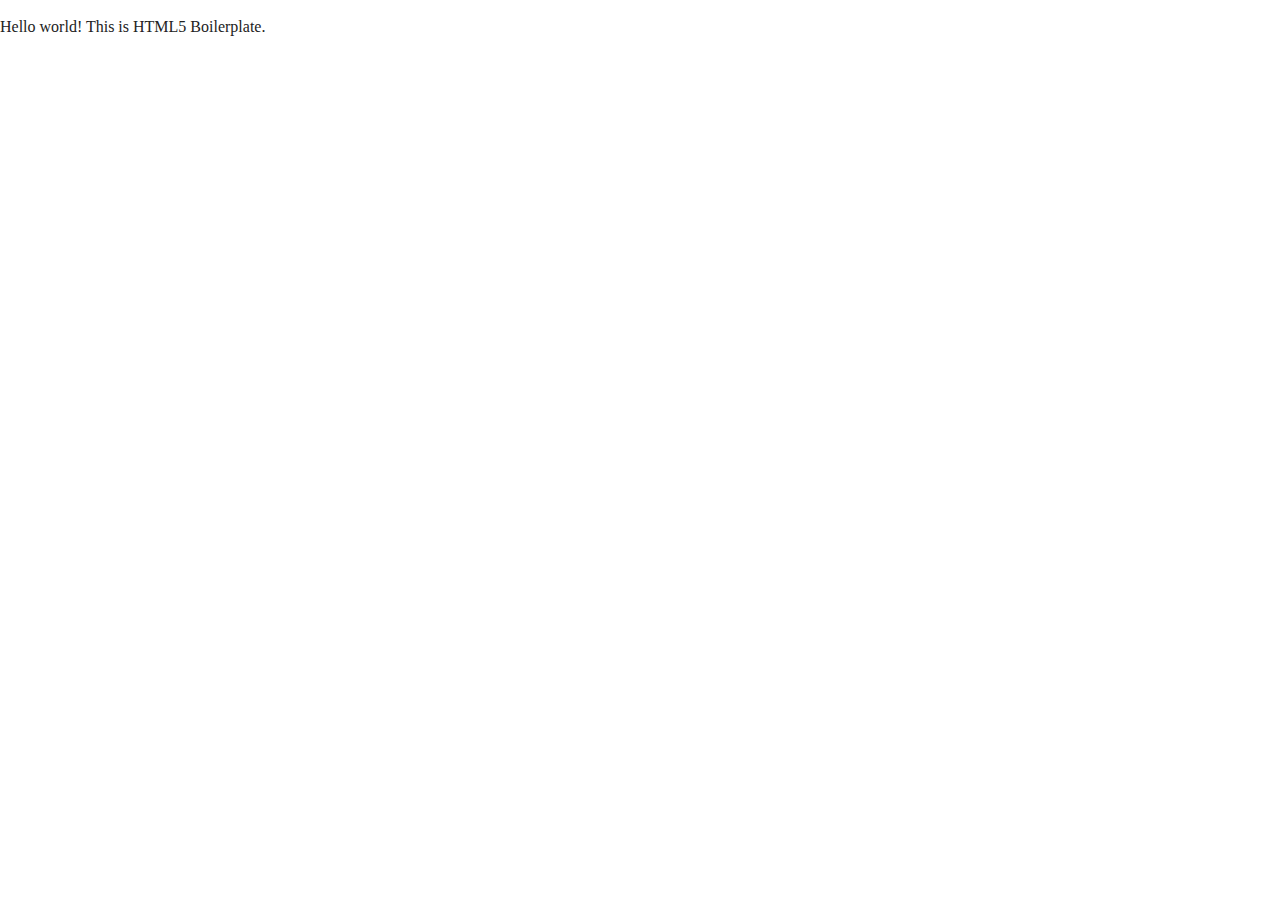
==== index.html @ e4b32110 "- Estructura del proyecto" ====
<!doctype html>
<html class="no-js" lang="">

<head>
  <meta charset="utf-8">
  <title></title>
  <meta name="description" content="">
  <meta name="viewport" content="width=device-width, initial-scale=1">

  <link rel="manifest" href="site.webmanifest">
  <link rel="apple-touch-icon" href="icon.png">
  <!-- Place favicon.ico in the root directory -->

  <link rel="stylesheet" href="css/normalize.css">
  <link rel="stylesheet" href="css/main.css">

  <meta name="theme-color" content="#fafafa">
</head>

<body>
  <!--[if IE]>
    <p class="browserupgrade">You are using an <strong>outdated</strong> browser. Please <a href="https://browsehappy.com/">upgrade your browser</a> to improve your experience and security.</p>
  <![endif]-->

  <!-- Add your site or application content here -->
  <p>Hello world! This is HTML5 Boilerplate.</p>
  <script src="js/vendor/modernizr-3.7.1.min.js"></script>
  <script src="https://code.jquery.com/jquery-3.3.1.min.js" integrity="sha256-FgpCb/KJQlLNfOu91ta32o/NMZxltwRo8QtmkMRdAu8=" crossorigin="anonymous"></script>
  <script>window.jQuery || document.write('<script src="js/vendor/jquery-3.3.1.min.js"><\/script>')</script>
  <script src="js/plugins.js"></script>
  <script src="js/main.js"></script>

  <!-- Google Analytics: change UA-XXXXX-Y to be your site's ID. -->
  <script>
    window.ga = function () { ga.q.push(arguments) }; ga.q = []; ga.l = +new Date;
    ga('create', 'UA-XXXXX-Y', 'auto'); ga('set','transport','beacon'); ga('send', 'pageview')
  </script>
  <script src="https://www.google-analytics.com/analytics.js" async defer></script>
</body>

</html>
---- css/main.css ----
/*! HTML5 Boilerplate v7.1.0 | MIT License | https://html5boilerplate.com/ */

/* main.css 1.0.0 | MIT License | https://github.com/h5bp/main.css#readme */
/*
 * What follows is the result of much research on cross-browser styling.
 * Credit left inline and big thanks to Nicolas Gallagher, Jonathan Neal,
 * Kroc Camen, and the H5BP dev community and team.
 */

 
/* ==========================================================================
   Base styles: opinionated defaults
   ========================================================================== */

   html {
    color: #222;
    font-size: 1em;
    line-height: 1.4;
}

/*
 * Remove text-shadow in selection highlight:
 * https://twitter.com/miketaylr/status/12228805301
 *
 * Vendor-prefixed and regular ::selection selectors cannot be combined:
 * https://stackoverflow.com/a/16982510/7133471
 *
 * Customize the background color to match your design.
 */

::-moz-selection {
    background: #b3d4fc;
    text-shadow: none;
}

::selection {
    background: #b3d4fc;
    text-shadow: none;
}

/*
 * A better looking default horizontal rule
 */

hr {
    display: block;
    height: 1px;
    border: 0;
    border-top: 1px solid #ccc;
    margin: 1em 0;
    padding: 0;
}

/*
 * Remove the gap between audio, canvas, iframes,
 * images, videos and the bottom of their containers:
 * https://github.com/h5bp/html5-boilerplate/issues/440
 */

audio,
canvas,
iframe,
img,
svg,
video {
    vertical-align: middle;
}

/*
 * Remove default fieldset styles.
 */

fieldset {
    border: 0;
    margin: 0;
    padding: 0;
}

/*
 * Allow only vertical resizing of textareas.
 */

textarea {
    resize: vertical;
}

/* ==========================================================================
   Browser Upgrade Prompt
   ========================================================================== */

.browserupgrade {
    margin: 0.2em 0;
    background: #ccc;
    color: #000;
    padding: 0.2em 0;
}




 /* ==========================================================================
   Author's custom styles
   ========================================================================== */
















 /* ==========================================================================
   Helper classes
   ========================================================================== */

/*
 * Hide visually and from screen readers
 */

 .hidden {
  display: none !important;
}

/*
* Hide only visually, but have it available for screen readers:
* https://snook.ca/archives/html_and_css/hiding-content-for-accessibility
*
* 1. For long content, line feeds are not interpreted as spaces and small width
*    causes content to wrap 1 word per line:
*    https://medium.com/@jessebeach/beware-smushed-off-screen-accessible-text-5952a4c2cbfe
*/

.visuallyhidden {
  border: 0;
  clip: rect(0 0 0 0);
  height: 1px;
  margin: -1px;
  overflow: hidden;
  padding: 0;
  position: absolute;
  width: 1px;
  white-space: nowrap; /* 1 */
}

/*
* Extends the .visuallyhidden class to allow the element
* to be focusable when navigated to via the keyboard:
* https://www.drupal.org/node/897638
*/

.visuallyhidden.focusable:active,
.visuallyhidden.focusable:focus {
  clip: auto;
  height: auto;
  margin: 0;
  overflow: visible;
  position: static;
  width: auto;
  white-space: inherit;
}

/*
* Hide visually and from screen readers, but maintain layout
*/

.invisible {
  visibility: hidden;
}

/*
* Clearfix: contain floats
*
* For modern browsers
* 1. The space content is one way to avoid an Opera bug when the
*    `contenteditable` attribute is included anywhere else in the document.
*    Otherwise it causes space to appear at the top and bottom of elements
*    that receive the `clearfix` class.
* 2. The use of `table` rather than `block` is only necessary if using
*    `:before` to contain the top-margins of child elements.
*/

.clearfix:before,
.clearfix:after {
  content: " "; /* 1 */
  display: table; /* 2 */
}

.clearfix:after {
  clear: both;
}

 
/* ==========================================================================
   EXAMPLE Media Queries for Responsive Design.
   These examples override the primary ('mobile first') styles.
   Modify as content requires.
   ========================================================================== */

   @media only screen and (min-width: 35em) {
    /* Style adjustments for viewports that meet the condition */
}

@media print,
       (-webkit-min-device-pixel-ratio: 1.25),
       (min-resolution: 1.25dppx),
       (min-resolution: 120dpi) {
    /* Style adjustments for high resolution devices */
}

 
/* ==========================================================================
   Print styles.
   Inlined to avoid the additional HTTP request:
   https://www.phpied.com/delay-loading-your-print-css/
   ========================================================================== */

   @media print {
    *,
    *:before,
    *:after {
        background: transparent !important;
        color: #000 !important; /* Black prints faster */
        -webkit-box-shadow: none !important;
        box-shadow: none !important;
        text-shadow: none !important;
    }

    a,
    a:visited {
        text-decoration: underline;
    }

    a[href]:after {
        content: " (" attr(href) ")";
    }

    abbr[title]:after {
        content: " (" attr(title) ")";
    }

    /*
     * Don't show links that are fragment identifiers,
     * or use the `javascript:` pseudo protocol
     */

    a[href^="#"]:after,
    a[href^="javascript:"]:after {
        content: "";
    }

    pre {
        white-space: pre-wrap !important;
    }
    pre,
    blockquote {
        border: 1px solid #999;
        page-break-inside: avoid;
    }

    /*
     * Printing Tables:
     * http://css-discuss.incutio.com/wiki/Printing_Tables
     */

    thead {
        display: table-header-group;
    }

    tr,
    img {
        page-break-inside: avoid;
    }

    p,
    h2,
    h3 {
        orphans: 3;
        widows: 3;
    }

    h2,
    h3 {
        page-break-after: avoid;
    }
}
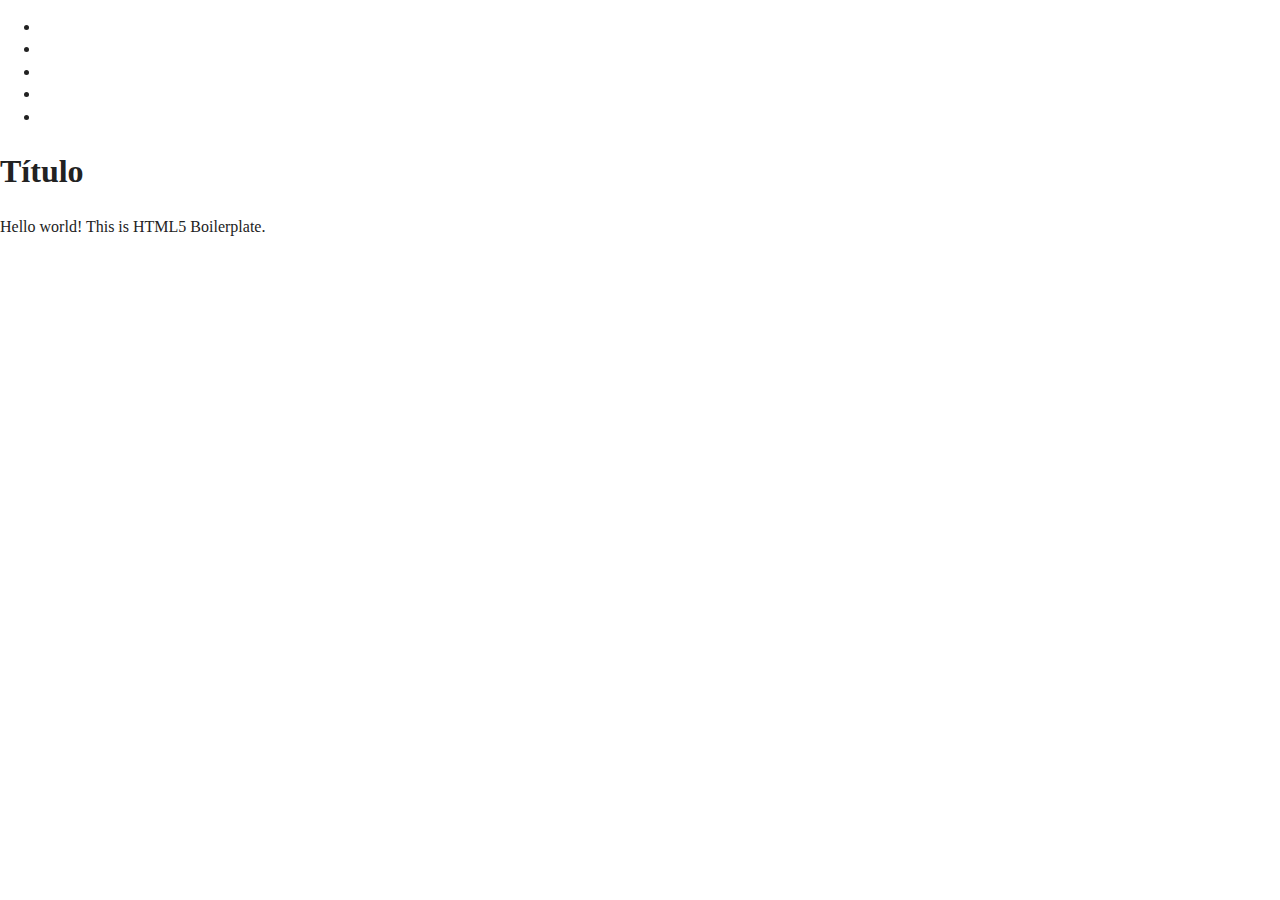
==== commit 2663f2df: "- Modifiación parcial" ====
--- a/index.html
+++ b/index.html
@@ -22,6 +22,44 @@
     <p class="browserupgrade">You are using an <strong>outdated</strong> browser. Please <a href="https://browsehappy.com/">upgrade your browser</a> to improve your experience and security.</p>
   <![endif]-->
 
+<header id="main-header">
+  <div class="logo"></div>
+  <nav>
+    <ul id="top-menu">
+      <li class="menu-item">
+        <a href="#"></a>
+      </li>
+
+      <li class="menu-item">
+        <a href="#"></a>
+      </li>
+
+      <li class="menu-item">
+        <a href="#"></a>
+      </li>
+
+      <li class="menu-item">
+        <a href="#"></a>
+      </li>
+
+      <li class="menu-item">
+        <a href="#"></a>
+      </li>
+    </ul>
+  </nav>
+
+  <div class="redes-sociales"></div>
+</header>
+
+<section class="portada">
+  <div class="row">
+    <div class="column">
+      <div class="img-contenedor"></div>
+      <h1>Título</h1>
+    </div>
+  </div>
+</section>
+
   <!-- Add your site or application content here -->
   <p>Hello world! This is HTML5 Boilerplate.</p>
   <script src="js/vendor/modernizr-3.7.1.min.js"></script>
@@ -30,12 +68,6 @@
   <script src="js/plugins.js"></script>
   <script src="js/main.js"></script>
 
-  <!-- Google Analytics: change UA-XXXXX-Y to be your site's ID. -->
-  <script>
-    window.ga = function () { ga.q.push(arguments) }; ga.q = []; ga.l = +new Date;
-    ga('create', 'UA-XXXXX-Y', 'auto'); ga('set','transport','beacon'); ga('send', 'pageview')
-  </script>
-  <script src="https://www.google-analytics.com/analytics.js" async defer></script>
 </body>
 
 </html>
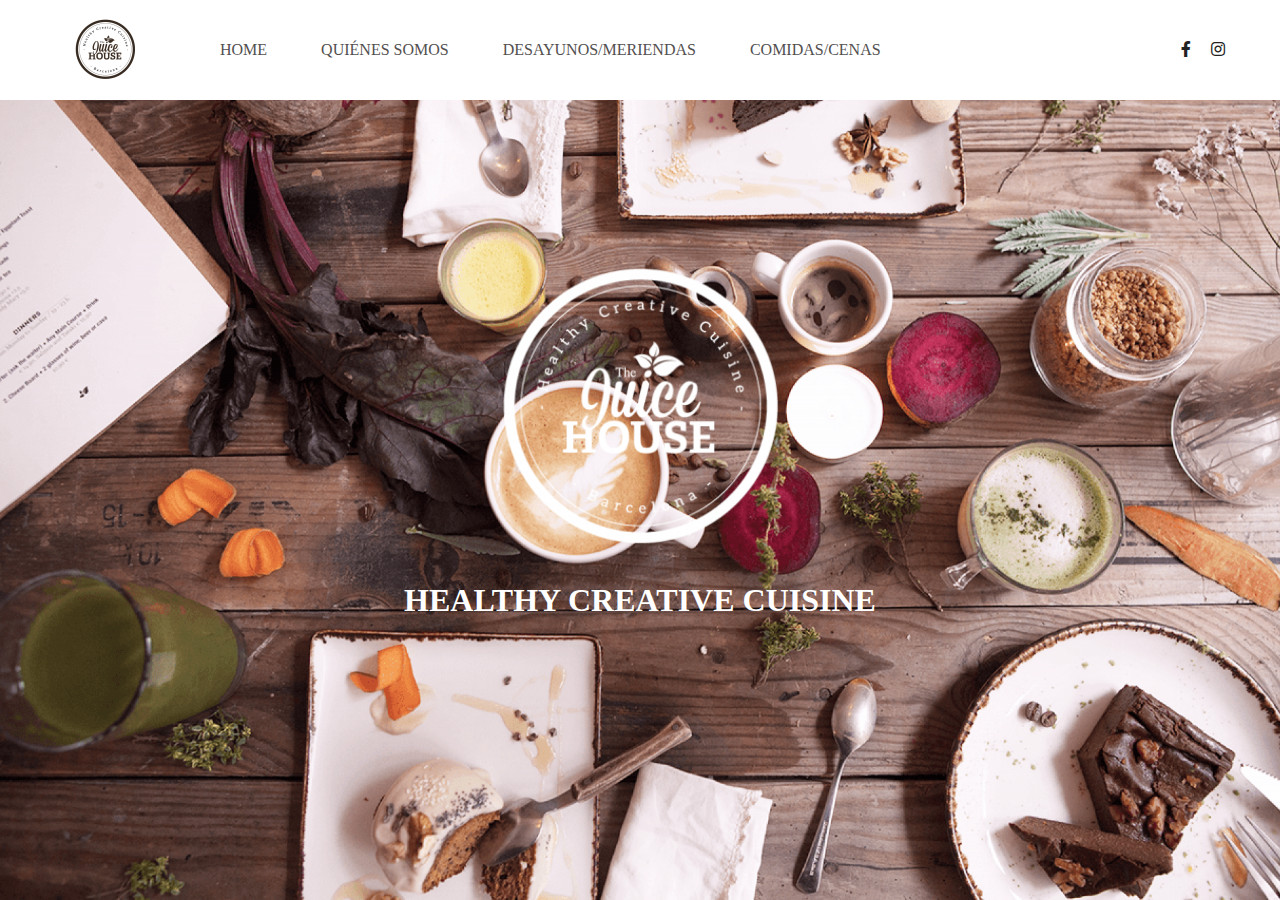
==== commit 093ff018: "- FontAwesome offline - Estilos portada inicio" ====
--- a/index.html
+++ b/index.html
@@ -12,7 +12,9 @@
   <!-- Place favicon.ico in the root directory -->
 
   <link rel="stylesheet" href="css/normalize.css">
+  <link rel="stylesheet" href="recursos/fontawesome/css/all.min.css">
   <link rel="stylesheet" href="css/main.css">
+  <link rel="stylesheet" href="css/style.css">
 
   <meta name="theme-color" content="#fafafa">
 </head>
@@ -23,46 +25,53 @@
   <![endif]-->
 
 <header id="main-header">
-  <div class="logo"></div>
-  <nav>
-    <ul id="top-menu">
-      <li class="menu-item">
-        <a href="#"></a>
-      </li>
-
-      <li class="menu-item">
-        <a href="#"></a>
-      </li>
-
-      <li class="menu-item">
-        <a href="#"></a>
-      </li>
-
-      <li class="menu-item">
-        <a href="#"></a>
-      </li>
-
-      <li class="menu-item">
-        <a href="#"></a>
-      </li>
-    </ul>
-  </nav>
-
-  <div class="redes-sociales"></div>
+  <div class="contenedor menu-contenedor">
+    <div class="logo">
+      <img src="img/Logo.png" alt="Juice House">
+    </div>
+    <nav>
+  
+      <ul id="top-menu">
+        <li class="menu-item">
+          <a href="index.html">HOME</a>
+        </li>
+  
+        <li class="menu-item">
+          <a href="nosotros.html">QUIÉNES SOMOS</a>
+        </li>
+  
+        <li class="menu-item">
+          <a href="desayunos.html">DESAYUNOS/MERIENDAS</a>
+        </li>
+  
+        <li class="comidas.html">
+          <a href="#">COMIDAS/CENAS</a>
+        </li>
+  
+      </ul>
+    </nav>
+  
+    <div class="redes-sociales">
+      <i class="fab fa-facebook-f"></i>
+      <i class="fab fa-instagram"></i>
+    </div>
+    
+  </div>
+  <!-- .contenedor menu-contenedor -->
 </header>
 
 <section class="portada">
   <div class="row">
     <div class="column">
-      <div class="img-contenedor"></div>
-      <h1>Título</h1>
+      <div class="img-contenedor">
+        <img src="img/logo-portada.png" alt="Juice House">
+      </div>
+      <h1>HEALTHY CREATIVE CUISINE</h1>
     </div>
   </div>
 </section>
 
   <!-- Add your site or application content here -->
-  <p>Hello world! This is HTML5 Boilerplate.</p>
-  <script src="js/vendor/modernizr-3.7.1.min.js"></script>
   <script src="https://code.jquery.com/jquery-3.3.1.min.js" integrity="sha256-FgpCb/KJQlLNfOu91ta32o/NMZxltwRo8QtmkMRdAu8=" crossorigin="anonymous"></script>
   <script>window.jQuery || document.write('<script src="js/vendor/jquery-3.3.1.min.js"><\/script>')</script>
   <script src="js/plugins.js"></script>
--- a/recursos/fontawesome/css/all.min.css
+++ b/recursos/fontawesome/css/all.min.css
@@ -0,0 +1,5 @@
+/*!
+ * Font Awesome Free 5.8.2 by @fontawesome - https://fontawesome.com
+ * License - https://fontawesome.com/license/free (Icons: CC BY 4.0, Fonts: SIL OFL 1.1, Code: MIT License)
+ */
+.fa,.fab,.fal,.far,.fas{-moz-osx-font-smoothing:grayscale;-webkit-font-smoothing:antialiased;display:inline-block;font-style:normal;font-variant:normal;text-rendering:auto;line-height:1}.fa-lg{font-size:1.33333em;line-height:.75em;vertical-align:-.0667em}.fa-xs{font-size:.75em}.fa-sm{font-size:.875em}.fa-1x{font-size:1em}.fa-2x{font-size:2em}.fa-3x{font-size:3em}.fa-4x{font-size:4em}.fa-5x{font-size:5em}.fa-6x{font-size:6em}.fa-7x{font-size:7em}.fa-8x{font-size:8em}.fa-9x{font-size:9em}.fa-10x{font-size:10em}.fa-fw{text-align:center;width:1.25em}.fa-ul{list-style-type:none;margin-left:2.5em;padding-left:0}.fa-ul>li{position:relative}.fa-li{left:-2em;position:absolute;text-align:center;width:2em;line-height:inherit}.fa-border{border:.08em solid #eee;border-radius:.1em;padding:.2em .25em .15em}.fa-pull-left{float:left}.fa-pull-right{float:right}.fa.fa-pull-left,.fab.fa-pull-left,.fal.fa-pull-left,.far.fa-pull-left,.fas.fa-pull-left{margin-right:.3em}.fa.fa-pull-right,.fab.fa-pull-right,.fal.fa-pull-right,.far.fa-pull-right,.fas.fa-pull-right{margin-left:.3em}.fa-spin{animation:fa-spin 2s infinite linear}.fa-pulse{animation:fa-spin 1s infinite steps(8)}@keyframes fa-spin{0%{transform:rotate(0deg)}to{transform:rotate(1turn)}}.fa-rotate-90{-ms-filter:"progid:DXImageTransform.Microsoft.BasicImage(rotation=1)";transform:rotate(90deg)}.fa-rotate-180{-ms-filter:"progid:DXImageTransform.Microsoft.BasicImage(rotation=2)";transform:rotate(180deg)}.fa-rotate-270{-ms-filter:"progid:DXImageTransform.Microsoft.BasicImage(rotation=3)";transform:rotate(270deg)}.fa-flip-horizontal{-ms-filter:"progid:DXImageTransform.Microsoft.BasicImage(rotation=0, mirror=1)";transform:scaleX(-1)}.fa-flip-vertical{transform:scaleY(-1)}.fa-flip-both,.fa-flip-horizontal.fa-flip-vertical,.fa-flip-vertical{-ms-filter:"progid:DXImageTransform.Microsoft.BasicImage(rotation=2, mirror=1)"}.fa-flip-both,.fa-flip-horizontal.fa-flip-vertical{transform:scale(-1)}:root .fa-flip-both,:root .fa-flip-horizontal,:root .fa-flip-vertical,:root .fa-rotate-90,:root .fa-rotate-180,:root .fa-rotate-270{filter:none}.fa-stack{display:inline-block;height:2em;line-height:2em;position:relative;vertical-align:middle;width:2.5em}.fa-stack-1x,.fa-stack-2x{left:0;position:absolute;text-align:center;width:100%}.fa-stack-1x{line-height:inherit}.fa-stack-2x{font-size:2em}.fa-inverse{color:#fff}.fa-500px:before{content:"\f26e"}.fa-accessible-icon:before{content:"\f368"}.fa-accusoft:before{content:"\f369"}.fa-acquisitions-incorporated:before{content:"\f6af"}.fa-ad:before{content:"\f641"}.fa-address-book:before{content:"\f2b9"}.fa-address-card:before{content:"\f2bb"}.fa-adjust:before{content:"\f042"}.fa-adn:before{content:"\f170"}.fa-adobe:before{content:"\f778"}.fa-adversal:before{content:"\f36a"}.fa-affiliatetheme:before{content:"\f36b"}.fa-air-freshener:before{content:"\f5d0"}.fa-airbnb:before{content:"\f834"}.fa-algolia:before{content:"\f36c"}.fa-align-center:before{content:"\f037"}.fa-align-justify:before{content:"\f039"}.fa-align-left:before{content:"\f036"}.fa-align-right:before{content:"\f038"}.fa-alipay:before{content:"\f642"}.fa-allergies:before{content:"\f461"}.fa-amazon:before{content:"\f270"}.fa-amazon-pay:before{content:"\f42c"}.fa-ambulance:before{content:"\f0f9"}.fa-american-sign-language-interpreting:before{content:"\f2a3"}.fa-amilia:before{content:"\f36d"}.fa-anchor:before{content:"\f13d"}.fa-android:before{content:"\f17b"}.fa-angellist:before{content:"\f209"}.fa-angle-double-down:before{content:"\f103"}.fa-angle-double-left:before{content:"\f100"}.fa-angle-double-right:before{content:"\f101"}.fa-angle-double-up:before{content:"\f102"}.fa-angle-down:before{content:"\f107"}.fa-angle-left:before{content:"\f104"}.fa-angle-right:before{content:"\f105"}.fa-angle-up:before{content:"\f106"}.fa-angry:before{content:"\f556"}.fa-angrycreative:before{content:"\f36e"}.fa-angular:before{content:"\f420"}.fa-ankh:before{content:"\f644"}.fa-app-store:before{content:"\f36f"}.fa-app-store-ios:before{content:"\f370"}.fa-apper:before{content:"\f371"}.fa-apple:before{content:"\f179"}.fa-apple-alt:before{content:"\f5d1"}.fa-apple-pay:before{content:"\f415"}.fa-archive:before{content:"\f187"}.fa-archway:before{content:"\f557"}.fa-arrow-alt-circle-down:before{content:"\f358"}.fa-arrow-alt-circle-left:before{content:"\f359"}.fa-arrow-alt-circle-right:before{content:"\f35a"}.fa-arrow-alt-circle-up:before{content:"\f35b"}.fa-arrow-circle-down:before{content:"\f0ab"}.fa-arrow-circle-left:before{content:"\f0a8"}.fa-arrow-circle-right:before{content:"\f0a9"}.fa-arrow-circle-up:before{content:"\f0aa"}.fa-arrow-down:before{content:"\f063"}.fa-arrow-left:before{content:"\f060"}.fa-arrow-right:before{content:"\f061"}.fa-arrow-up:before{content:"\f062"}.fa-arrows-alt:before{content:"\f0b2"}.fa-arrows-alt-h:before{content:"\f337"}.fa-arrows-alt-v:before{content:"\f338"}.fa-artstation:before{content:"\f77a"}.fa-assistive-listening-systems:before{content:"\f2a2"}.fa-asterisk:before{content:"\f069"}.fa-asymmetrik:before{content:"\f372"}.fa-at:before{content:"\f1fa"}.fa-atlas:before{content:"\f558"}.fa-atlassian:before{content:"\f77b"}.fa-atom:before{content:"\f5d2"}.fa-audible:before{content:"\f373"}.fa-audio-description:before{content:"\f29e"}.fa-autoprefixer:before{content:"\f41c"}.fa-avianex:before{content:"\f374"}.fa-aviato:before{content:"\f421"}.fa-award:before{content:"\f559"}.fa-aws:before{content:"\f375"}.fa-baby:before{content:"\f77c"}.fa-baby-carriage:before{content:"\f77d"}.fa-backspace:before{content:"\f55a"}.fa-backward:before{content:"\f04a"}.fa-bacon:before{content:"\f7e5"}.fa-balance-scale:before{content:"\f24e"}.fa-ban:before{content:"\f05e"}.fa-band-aid:before{content:"\f462"}.fa-bandcamp:before{content:"\f2d5"}.fa-barcode:before{content:"\f02a"}.fa-bars:before{content:"\f0c9"}.fa-baseball-ball:before{content:"\f433"}.fa-basketball-ball:before{content:"\f434"}.fa-bath:before{content:"\f2cd"}.fa-battery-empty:before{content:"\f244"}.fa-battery-full:before{content:"\f240"}.fa-battery-half:before{content:"\f242"}.fa-battery-quarter:before{content:"\f243"}.fa-battery-three-quarters:before{content:"\f241"}.fa-battle-net:before{content:"\f835"}.fa-bed:before{content:"\f236"}.fa-beer:before{content:"\f0fc"}.fa-behance:before{content:"\f1b4"}.fa-behance-square:before{content:"\f1b5"}.fa-bell:before{content:"\f0f3"}.fa-bell-slash:before{content:"\f1f6"}.fa-bezier-curve:before{content:"\f55b"}.fa-bible:before{content:"\f647"}.fa-bicycle:before{content:"\f206"}.fa-bimobject:before{content:"\f378"}.fa-binoculars:before{content:"\f1e5"}.fa-biohazard:before{content:"\f780"}.fa-birthday-cake:before{content:"\f1fd"}.fa-bitbucket:before{content:"\f171"}.fa-bitcoin:before{content:"\f379"}.fa-bity:before{content:"\f37a"}.fa-black-tie:before{content:"\f27e"}.fa-blackberry:before{content:"\f37b"}.fa-blender:before{content:"\f517"}.fa-blender-phone:before{content:"\f6b6"}.fa-blind:before{content:"\f29d"}.fa-blog:before{content:"\f781"}.fa-blogger:before{content:"\f37c"}.fa-blogger-b:before{content:"\f37d"}.fa-bluetooth:before{content:"\f293"}.fa-bluetooth-b:before{content:"\f294"}.fa-bold:before{content:"\f032"}.fa-bolt:before{content:"\f0e7"}.fa-bomb:before{content:"\f1e2"}.fa-bone:before{content:"\f5d7"}.fa-bong:before{content:"\f55c"}.fa-book:before{content:"\f02d"}.fa-book-dead:before{content:"\f6b7"}.fa-book-medical:before{content:"\f7e6"}.fa-book-open:before{content:"\f518"}.fa-book-reader:before{content:"\f5da"}.fa-bookmark:before{content:"\f02e"}.fa-bootstrap:before{content:"\f836"}.fa-bowling-ball:before{content:"\f436"}.fa-box:before{content:"\f466"}.fa-box-open:before{content:"\f49e"}.fa-boxes:before{content:"\f468"}.fa-braille:before{content:"\f2a1"}.fa-brain:before{content:"\f5dc"}.fa-bread-slice:before{content:"\f7ec"}.fa-briefcase:before{content:"\f0b1"}.fa-briefcase-medical:before{content:"\f469"}.fa-broadcast-tower:before{content:"\f519"}.fa-broom:before{content:"\f51a"}.fa-brush:before{content:"\f55d"}.fa-btc:before{content:"\f15a"}.fa-buffer:before{content:"\f837"}.fa-bug:before{content:"\f188"}.fa-building:before{content:"\f1ad"}.fa-bullhorn:before{content:"\f0a1"}.fa-bullseye:before{content:"\f140"}.fa-burn:before{content:"\f46a"}.fa-buromobelexperte:before{content:"\f37f"}.fa-bus:before{content:"\f207"}.fa-bus-alt:before{content:"\f55e"}.fa-business-time:before{content:"\f64a"}.fa-buysellads:before{content:"\f20d"}.fa-calculator:before{content:"\f1ec"}.fa-calendar:before{content:"\f133"}.fa-calendar-alt:before{content:"\f073"}.fa-calendar-check:before{content:"\f274"}.fa-calendar-day:before{content:"\f783"}.fa-calendar-minus:before{content:"\f272"}.fa-calendar-plus:before{content:"\f271"}.fa-calendar-times:before{content:"\f273"}.fa-calendar-week:before{content:"\f784"}.fa-camera:before{content:"\f030"}.fa-camera-retro:before{content:"\f083"}.fa-campground:before{content:"\f6bb"}.fa-canadian-maple-leaf:before{content:"\f785"}.fa-candy-cane:before{content:"\f786"}.fa-cannabis:before{content:"\f55f"}.fa-capsules:before{content:"\f46b"}.fa-car:before{content:"\f1b9"}.fa-car-alt:before{content:"\f5de"}.fa-car-battery:before{content:"\f5df"}.fa-car-crash:before{content:"\f5e1"}.fa-car-side:before{content:"\f5e4"}.fa-caret-down:before{content:"\f0d7"}.fa-caret-left:before{content:"\f0d9"}.fa-caret-right:before{content:"\f0da"}.fa-caret-square-down:before{content:"\f150"}.fa-caret-square-left:before{content:"\f191"}.fa-caret-square-right:before{content:"\f152"}.fa-caret-square-up:before{content:"\f151"}.fa-caret-up:before{content:"\f0d8"}.fa-carrot:before{content:"\f787"}.fa-cart-arrow-down:before{content:"\f218"}.fa-cart-plus:before{content:"\f217"}.fa-cash-register:before{content:"\f788"}.fa-cat:before{content:"\f6be"}.fa-cc-amazon-pay:before{content:"\f42d"}.fa-cc-amex:before{content:"\f1f3"}.fa-cc-apple-pay:before{content:"\f416"}.fa-cc-diners-club:before{content:"\f24c"}.fa-cc-discover:before{content:"\f1f2"}.fa-cc-jcb:before{content:"\f24b"}.fa-cc-mastercard:before{content:"\f1f1"}.fa-cc-paypal:before{content:"\f1f4"}.fa-cc-stripe:before{content:"\f1f5"}.fa-cc-visa:before{content:"\f1f0"}.fa-centercode:before{content:"\f380"}.fa-centos:before{content:"\f789"}.fa-certificate:before{content:"\f0a3"}.fa-chair:before{content:"\f6c0"}.fa-chalkboard:before{content:"\f51b"}.fa-chalkboard-teacher:before{content:"\f51c"}.fa-charging-station:before{content:"\f5e7"}.fa-chart-area:before{content:"\f1fe"}.fa-chart-bar:before{content:"\f080"}.fa-chart-line:before{content:"\f201"}.fa-chart-pie:before{content:"\f200"}.fa-check:before{content:"\f00c"}.fa-check-circle:before{content:"\f058"}.fa-check-double:before{content:"\f560"}.fa-check-square:before{content:"\f14a"}.fa-cheese:before{content:"\f7ef"}.fa-chess:before{content:"\f439"}.fa-chess-bishop:before{content:"\f43a"}.fa-chess-board:before{content:"\f43c"}.fa-chess-king:before{content:"\f43f"}.fa-chess-knight:before{content:"\f441"}.fa-chess-pawn:before{content:"\f443"}.fa-chess-queen:before{content:"\f445"}.fa-chess-rook:before{content:"\f447"}.fa-chevron-circle-down:before{content:"\f13a"}.fa-chevron-circle-left:before{content:"\f137"}.fa-chevron-circle-right:before{content:"\f138"}.fa-chevron-circle-up:before{content:"\f139"}.fa-chevron-down:before{content:"\f078"}.fa-chevron-left:before{content:"\f053"}.fa-chevron-right:before{content:"\f054"}.fa-chevron-up:before{content:"\f077"}.fa-child:before{content:"\f1ae"}.fa-chrome:before{content:"\f268"}.fa-chromecast:before{content:"\f838"}.fa-church:before{content:"\f51d"}.fa-circle:before{content:"\f111"}.fa-circle-notch:before{content:"\f1ce"}.fa-city:before{content:"\f64f"}.fa-clinic-medical:before{content:"\f7f2"}.fa-clipboard:before{content:"\f328"}.fa-clipboard-check:before{content:"\f46c"}.fa-clipboard-list:before{content:"\f46d"}.fa-clock:before{content:"\f017"}.fa-clone:before{content:"\f24d"}.fa-closed-captioning:before{content:"\f20a"}.fa-cloud:before{content:"\f0c2"}.fa-cloud-download-alt:before{content:"\f381"}.fa-cloud-meatball:before{content:"\f73b"}.fa-cloud-moon:before{content:"\f6c3"}.fa-cloud-moon-rain:before{content:"\f73c"}.fa-cloud-rain:before{content:"\f73d"}.fa-cloud-showers-heavy:before{content:"\f740"}.fa-cloud-sun:before{content:"\f6c4"}.fa-cloud-sun-rain:before{content:"\f743"}.fa-cloud-upload-alt:before{content:"\f382"}.fa-cloudscale:before{content:"\f383"}.fa-cloudsmith:before{content:"\f384"}.fa-cloudversify:before{content:"\f385"}.fa-cocktail:before{content:"\f561"}.fa-code:before{content:"\f121"}.fa-code-branch:before{content:"\f126"}.fa-codepen:before{content:"\f1cb"}.fa-codiepie:before{content:"\f284"}.fa-coffee:before{content:"\f0f4"}.fa-cog:before{content:"\f013"}.fa-cogs:before{content:"\f085"}.fa-coins:before{content:"\f51e"}.fa-columns:before{content:"\f0db"}.fa-comment:before{content:"\f075"}.fa-comment-alt:before{content:"\f27a"}.fa-comment-dollar:before{content:"\f651"}.fa-comment-dots:before{content:"\f4ad"}.fa-comment-medical:before{content:"\f7f5"}.fa-comment-slash:before{content:"\f4b3"}.fa-comments:before{content:"\f086"}.fa-comments-dollar:before{content:"\f653"}.fa-compact-disc:before{content:"\f51f"}.fa-compass:before{content:"\f14e"}.fa-compress:before{content:"\f066"}.fa-compress-arrows-alt:before{content:"\f78c"}.fa-concierge-bell:before{content:"\f562"}.fa-confluence:before{content:"\f78d"}.fa-connectdevelop:before{content:"\f20e"}.fa-contao:before{content:"\f26d"}.fa-cookie:before{content:"\f563"}.fa-cookie-bite:before{content:"\f564"}.fa-copy:before{content:"\f0c5"}.fa-copyright:before{content:"\f1f9"}.fa-couch:before{content:"\f4b8"}.fa-cpanel:before{content:"\f388"}.fa-creative-commons:before{content:"\f25e"}.fa-creative-commons-by:before{content:"\f4e7"}.fa-creative-commons-nc:before{content:"\f4e8"}.fa-creative-commons-nc-eu:before{content:"\f4e9"}.fa-creative-commons-nc-jp:before{content:"\f4ea"}.fa-creative-commons-nd:before{content:"\f4eb"}.fa-creative-commons-pd:before{content:"\f4ec"}.fa-creative-commons-pd-alt:before{content:"\f4ed"}.fa-creative-commons-remix:before{content:"\f4ee"}.fa-creative-commons-sa:before{content:"\f4ef"}.fa-creative-commons-sampling:before{content:"\f4f0"}.fa-creative-commons-sampling-plus:before{content:"\f4f1"}.fa-creative-commons-share:before{content:"\f4f2"}.fa-creative-commons-zero:before{content:"\f4f3"}.fa-credit-card:before{content:"\f09d"}.fa-critical-role:before{content:"\f6c9"}.fa-crop:before{content:"\f125"}.fa-crop-alt:before{content:"\f565"}.fa-cross:before{content:"\f654"}.fa-crosshairs:before{content:"\f05b"}.fa-crow:before{content:"\f520"}.fa-crown:before{content:"\f521"}.fa-crutch:before{content:"\f7f7"}.fa-css3:before{content:"\f13c"}.fa-css3-alt:before{content:"\f38b"}.fa-cube:before{content:"\f1b2"}.fa-cubes:before{content:"\f1b3"}.fa-cut:before{content:"\f0c4"}.fa-cuttlefish:before{content:"\f38c"}.fa-d-and-d:before{content:"\f38d"}.fa-d-and-d-beyond:before{content:"\f6ca"}.fa-dashcube:before{content:"\f210"}.fa-database:before{content:"\f1c0"}.fa-deaf:before{content:"\f2a4"}.fa-delicious:before{content:"\f1a5"}.fa-democrat:before{content:"\f747"}.fa-deploydog:before{content:"\f38e"}.fa-deskpro:before{content:"\f38f"}.fa-desktop:before{content:"\f108"}.fa-dev:before{content:"\f6cc"}.fa-deviantart:before{content:"\f1bd"}.fa-dharmachakra:before{content:"\f655"}.fa-dhl:before{content:"\f790"}.fa-diagnoses:before{content:"\f470"}.fa-diaspora:before{content:"\f791"}.fa-dice:before{content:"\f522"}.fa-dice-d20:before{content:"\f6cf"}.fa-dice-d6:before{content:"\f6d1"}.fa-dice-five:before{content:"\f523"}.fa-dice-four:before{content:"\f524"}.fa-dice-one:before{content:"\f525"}.fa-dice-six:before{content:"\f526"}.fa-dice-three:before{content:"\f527"}.fa-dice-two:before{content:"\f528"}.fa-digg:before{content:"\f1a6"}.fa-digital-ocean:before{content:"\f391"}.fa-digital-tachograph:before{content:"\f566"}.fa-directions:before{content:"\f5eb"}.fa-discord:before{content:"\f392"}.fa-discourse:before{content:"\f393"}.fa-divide:before{content:"\f529"}.fa-dizzy:before{content:"\f567"}.fa-dna:before{content:"\f471"}.fa-dochub:before{content:"\f394"}.fa-docker:before{content:"\f395"}.fa-dog:before{content:"\f6d3"}.fa-dollar-sign:before{content:"\f155"}.fa-dolly:before{content:"\f472"}.fa-dolly-flatbed:before{content:"\f474"}.fa-donate:before{content:"\f4b9"}.fa-door-closed:before{content:"\f52a"}.fa-door-open:before{content:"\f52b"}.fa-dot-circle:before{content:"\f192"}.fa-dove:before{content:"\f4ba"}.fa-download:before{content:"\f019"}.fa-draft2digital:before{content:"\f396"}.fa-drafting-compass:before{content:"\f568"}.fa-dragon:before{content:"\f6d5"}.fa-draw-polygon:before{content:"\f5ee"}.fa-dribbble:before{content:"\f17d"}.fa-dribbble-square:before{content:"\f397"}.fa-dropbox:before{content:"\f16b"}.fa-drum:before{content:"\f569"}.fa-drum-steelpan:before{content:"\f56a"}.fa-drumstick-bite:before{content:"\f6d7"}.fa-drupal:before{content:"\f1a9"}.fa-dumbbell:before{content:"\f44b"}.fa-dumpster:before{content:"\f793"}.fa-dumpster-fire:before{content:"\f794"}.fa-dungeon:before{content:"\f6d9"}.fa-dyalog:before{content:"\f399"}.fa-earlybirds:before{content:"\f39a"}.fa-ebay:before{content:"\f4f4"}.fa-edge:before{content:"\f282"}.fa-edit:before{content:"\f044"}.fa-egg:before{content:"\f7fb"}.fa-eject:before{content:"\f052"}.fa-elementor:before{content:"\f430"}.fa-ellipsis-h:before{content:"\f141"}.fa-ellipsis-v:before{content:"\f142"}.fa-ello:before{content:"\f5f1"}.fa-ember:before{content:"\f423"}.fa-empire:before{content:"\f1d1"}.fa-envelope:before{content:"\f0e0"}.fa-envelope-open:before{content:"\f2b6"}.fa-envelope-open-text:before{content:"\f658"}.fa-envelope-square:before{content:"\f199"}.fa-envira:before{content:"\f299"}.fa-equals:before{content:"\f52c"}.fa-eraser:before{content:"\f12d"}.fa-erlang:before{content:"\f39d"}.fa-ethereum:before{content:"\f42e"}.fa-ethernet:before{content:"\f796"}.fa-etsy:before{content:"\f2d7"}.fa-euro-sign:before{content:"\f153"}.fa-evernote:before{content:"\f839"}.fa-exchange-alt:before{content:"\f362"}.fa-exclamation:before{content:"\f12a"}.fa-exclamation-circle:before{content:"\f06a"}.fa-exclamation-triangle:before{content:"\f071"}.fa-expand:before{content:"\f065"}.fa-expand-arrows-alt:before{content:"\f31e"}.fa-expeditedssl:before{content:"\f23e"}.fa-external-link-alt:before{content:"\f35d"}.fa-external-link-square-alt:before{content:"\f360"}.fa-eye:before{content:"\f06e"}.fa-eye-dropper:before{content:"\f1fb"}.fa-eye-slash:before{content:"\f070"}.fa-facebook:before{content:"\f09a"}.fa-facebook-f:before{content:"\f39e"}.fa-facebook-messenger:before{content:"\f39f"}.fa-facebook-square:before{content:"\f082"}.fa-fantasy-flight-games:before{content:"\f6dc"}.fa-fast-backward:before{content:"\f049"}.fa-fast-forward:before{content:"\f050"}.fa-fax:before{content:"\f1ac"}.fa-feather:before{content:"\f52d"}.fa-feather-alt:before{content:"\f56b"}.fa-fedex:before{content:"\f797"}.fa-fedora:before{content:"\f798"}.fa-female:before{content:"\f182"}.fa-fighter-jet:before{content:"\f0fb"}.fa-figma:before{content:"\f799"}.fa-file:before{content:"\f15b"}.fa-file-alt:before{content:"\f15c"}.fa-file-archive:before{content:"\f1c6"}.fa-file-audio:before{content:"\f1c7"}.fa-file-code:before{content:"\f1c9"}.fa-file-contract:before{content:"\f56c"}.fa-file-csv:before{content:"\f6dd"}.fa-file-download:before{content:"\f56d"}.fa-file-excel:before{content:"\f1c3"}.fa-file-export:before{content:"\f56e"}.fa-file-image:before{content:"\f1c5"}.fa-file-import:before{content:"\f56f"}.fa-file-invoice:before{content:"\f570"}.fa-file-invoice-dollar:before{content:"\f571"}.fa-file-medical:before{content:"\f477"}.fa-file-medical-alt:before{content:"\f478"}.fa-file-pdf:before{content:"\f1c1"}.fa-file-powerpoint:before{content:"\f1c4"}.fa-file-prescription:before{content:"\f572"}.fa-file-signature:before{content:"\f573"}.fa-file-upload:before{content:"\f574"}.fa-file-video:before{content:"\f1c8"}.fa-file-word:before{content:"\f1c2"}.fa-fill:before{content:"\f575"}.fa-fill-drip:before{content:"\f576"}.fa-film:before{content:"\f008"}.fa-filter:before{content:"\f0b0"}.fa-fingerprint:before{content:"\f577"}.fa-fire:before{content:"\f06d"}.fa-fire-alt:before{content:"\f7e4"}.fa-fire-extinguisher:before{content:"\f134"}.fa-firefox:before{content:"\f269"}.fa-first-aid:before{content:"\f479"}.fa-first-order:before{content:"\f2b0"}.fa-first-order-alt:before{content:"\f50a"}.fa-firstdraft:before{content:"\f3a1"}.fa-fish:before{content:"\f578"}.fa-fist-raised:before{content:"\f6de"}.fa-flag:before{content:"\f024"}.fa-flag-checkered:before{content:"\f11e"}.fa-flag-usa:before{content:"\f74d"}.fa-flask:before{content:"\f0c3"}.fa-flickr:before{content:"\f16e"}.fa-flipboard:before{content:"\f44d"}.fa-flushed:before{content:"\f579"}.fa-fly:before{content:"\f417"}.fa-folder:before{content:"\f07b"}.fa-folder-minus:before{content:"\f65d"}.fa-folder-open:before{content:"\f07c"}.fa-folder-plus:before{content:"\f65e"}.fa-font:before{content:"\f031"}.fa-font-awesome:before{content:"\f2b4"}.fa-font-awesome-alt:before{content:"\f35c"}.fa-font-awesome-flag:before{content:"\f425"}.fa-font-awesome-logo-full:before{content:"\f4e6"}.fa-fonticons:before{content:"\f280"}.fa-fonticons-fi:before{content:"\f3a2"}.fa-football-ball:before{content:"\f44e"}.fa-fort-awesome:before{content:"\f286"}.fa-fort-awesome-alt:before{content:"\f3a3"}.fa-forumbee:before{content:"\f211"}.fa-forward:before{content:"\f04e"}.fa-foursquare:before{content:"\f180"}.fa-free-code-camp:before{content:"\f2c5"}.fa-freebsd:before{content:"\f3a4"}.fa-frog:before{content:"\f52e"}.fa-frown:before{content:"\f119"}.fa-frown-open:before{content:"\f57a"}.fa-fulcrum:before{content:"\f50b"}.fa-funnel-dollar:before{content:"\f662"}.fa-futbol:before{content:"\f1e3"}.fa-galactic-republic:before{content:"\f50c"}.fa-galactic-senate:before{content:"\f50d"}.fa-gamepad:before{content:"\f11b"}.fa-gas-pump:before{content:"\f52f"}.fa-gavel:before{content:"\f0e3"}.fa-gem:before{content:"\f3a5"}.fa-genderless:before{content:"\f22d"}.fa-get-pocket:before{content:"\f265"}.fa-gg:before{content:"\f260"}.fa-gg-circle:before{content:"\f261"}.fa-ghost:before{content:"\f6e2"}.fa-gift:before{content:"\f06b"}.fa-gifts:before{content:"\f79c"}.fa-git:before{content:"\f1d3"}.fa-git-alt:before{content:"\f841"}.fa-git-square:before{content:"\f1d2"}.fa-github:before{content:"\f09b"}.fa-github-alt:before{content:"\f113"}.fa-github-square:before{content:"\f092"}.fa-gitkraken:before{content:"\f3a6"}.fa-gitlab:before{content:"\f296"}.fa-gitter:before{content:"\f426"}.fa-glass-cheers:before{content:"\f79f"}.fa-glass-martini:before{content:"\f000"}.fa-glass-martini-alt:before{content:"\f57b"}.fa-glass-whiskey:before{content:"\f7a0"}.fa-glasses:before{content:"\f530"}.fa-glide:before{content:"\f2a5"}.fa-glide-g:before{content:"\f2a6"}.fa-globe:before{content:"\f0ac"}.fa-globe-africa:before{content:"\f57c"}.fa-globe-americas:before{content:"\f57d"}.fa-globe-asia:before{content:"\f57e"}.fa-globe-europe:before{content:"\f7a2"}.fa-gofore:before{content:"\f3a7"}.fa-golf-ball:before{content:"\f450"}.fa-goodreads:before{content:"\f3a8"}.fa-goodreads-g:before{content:"\f3a9"}.fa-google:before{content:"\f1a0"}.fa-google-drive:before{content:"\f3aa"}.fa-google-play:before{content:"\f3ab"}.fa-google-plus:before{content:"\f2b3"}.fa-google-plus-g:before{content:"\f0d5"}.fa-google-plus-square:before{content:"\f0d4"}.fa-google-wallet:before{content:"\f1ee"}.fa-gopuram:before{content:"\f664"}.fa-graduation-cap:before{content:"\f19d"}.fa-gratipay:before{content:"\f184"}.fa-grav:before{content:"\f2d6"}.fa-greater-than:before{content:"\f531"}.fa-greater-than-equal:before{content:"\f532"}.fa-grimace:before{content:"\f57f"}.fa-grin:before{content:"\f580"}.fa-grin-alt:before{content:"\f581"}.fa-grin-beam:before{content:"\f582"}.fa-grin-beam-sweat:before{content:"\f583"}.fa-grin-hearts:before{content:"\f584"}.fa-grin-squint:before{content:"\f585"}.fa-grin-squint-tears:before{content:"\f586"}.fa-grin-stars:before{content:"\f587"}.fa-grin-tears:before{content:"\f588"}.fa-grin-tongue:before{content:"\f589"}.fa-grin-tongue-squint:before{content:"\f58a"}.fa-grin-tongue-wink:before{content:"\f58b"}.fa-grin-wink:before{content:"\f58c"}.fa-grip-horizontal:before{content:"\f58d"}.fa-grip-lines:before{content:"\f7a4"}.fa-grip-lines-vertical:before{content:"\f7a5"}.fa-grip-vertical:before{content:"\f58e"}.fa-gripfire:before{content:"\f3ac"}.fa-grunt:before{content:"\f3ad"}.fa-guitar:before{content:"\f7a6"}.fa-gulp:before{content:"\f3ae"}.fa-h-square:before{content:"\f0fd"}.fa-hacker-news:before{content:"\f1d4"}.fa-hacker-news-square:before{content:"\f3af"}.fa-hackerrank:before{content:"\f5f7"}.fa-hamburger:before{content:"\f805"}.fa-hammer:before{content:"\f6e3"}.fa-hamsa:before{content:"\f665"}.fa-hand-holding:before{content:"\f4bd"}.fa-hand-holding-heart:before{content:"\f4be"}.fa-hand-holding-usd:before{content:"\f4c0"}.fa-hand-lizard:before{content:"\f258"}.fa-hand-middle-finger:before{content:"\f806"}.fa-hand-paper:before{content:"\f256"}.fa-hand-peace:before{content:"\f25b"}.fa-hand-point-down:before{content:"\f0a7"}.fa-hand-point-left:before{content:"\f0a5"}.fa-hand-point-right:before{content:"\f0a4"}.fa-hand-point-up:before{content:"\f0a6"}.fa-hand-pointer:before{content:"\f25a"}.fa-hand-rock:before{content:"\f255"}.fa-hand-scissors:before{content:"\f257"}.fa-hand-spock:before{content:"\f259"}.fa-hands:before{content:"\f4c2"}.fa-hands-helping:before{content:"\f4c4"}.fa-handshake:before{content:"\f2b5"}.fa-hanukiah:before{content:"\f6e6"}.fa-hard-hat:before{content:"\f807"}.fa-hashtag:before{content:"\f292"}.fa-hat-wizard:before{content:"\f6e8"}.fa-haykal:before{content:"\f666"}.fa-hdd:before{content:"\f0a0"}.fa-heading:before{content:"\f1dc"}.fa-headphones:before{content:"\f025"}.fa-headphones-alt:before{content:"\f58f"}.fa-headset:before{content:"\f590"}.fa-heart:before{content:"\f004"}.fa-heart-broken:before{content:"\f7a9"}.fa-heartbeat:before{content:"\f21e"}.fa-helicopter:before{content:"\f533"}.fa-highlighter:before{content:"\f591"}.fa-hiking:before{content:"\f6ec"}.fa-hippo:before{content:"\f6ed"}.fa-hips:before{content:"\f452"}.fa-hire-a-helper:before{content:"\f3b0"}.fa-history:before{content:"\f1da"}.fa-hockey-puck:before{content:"\f453"}.fa-holly-berry:before{content:"\f7aa"}.fa-home:before{content:"\f015"}.fa-hooli:before{content:"\f427"}.fa-hornbill:before{content:"\f592"}.fa-horse:before{content:"\f6f0"}.fa-horse-head:before{content:"\f7ab"}.fa-hospital:before{content:"\f0f8"}.fa-hospital-alt:before{content:"\f47d"}.fa-hospital-symbol:before{content:"\f47e"}.fa-hot-tub:before{content:"\f593"}.fa-hotdog:before{content:"\f80f"}.fa-hotel:before{content:"\f594"}.fa-hotjar:before{content:"\f3b1"}.fa-hourglass:before{content:"\f254"}.fa-hourglass-end:before{content:"\f253"}.fa-hourglass-half:before{content:"\f252"}.fa-hourglass-start:before{content:"\f251"}.fa-house-damage:before{content:"\f6f1"}.fa-houzz:before{content:"\f27c"}.fa-hryvnia:before{content:"\f6f2"}.fa-html5:before{content:"\f13b"}.fa-hubspot:before{content:"\f3b2"}.fa-i-cursor:before{content:"\f246"}.fa-ice-cream:before{content:"\f810"}.fa-icicles:before{content:"\f7ad"}.fa-id-badge:before{content:"\f2c1"}.fa-id-card:before{content:"\f2c2"}.fa-id-card-alt:before{content:"\f47f"}.fa-igloo:before{content:"\f7ae"}.fa-image:before{content:"\f03e"}.fa-images:before{content:"\f302"}.fa-imdb:before{content:"\f2d8"}.fa-inbox:before{content:"\f01c"}.fa-indent:before{content:"\f03c"}.fa-industry:before{content:"\f275"}.fa-infinity:before{content:"\f534"}.fa-info:before{content:"\f129"}.fa-info-circle:before{content:"\f05a"}.fa-instagram:before{content:"\f16d"}.fa-intercom:before{content:"\f7af"}.fa-internet-explorer:before{content:"\f26b"}.fa-invision:before{content:"\f7b0"}.fa-ioxhost:before{content:"\f208"}.fa-italic:before{content:"\f033"}.fa-itch-io:before{content:"\f83a"}.fa-itunes:before{content:"\f3b4"}.fa-itunes-note:before{content:"\f3b5"}.fa-java:before{content:"\f4e4"}.fa-jedi:before{content:"\f669"}.fa-jedi-order:before{content:"\f50e"}.fa-jenkins:before{content:"\f3b6"}.fa-jira:before{content:"\f7b1"}.fa-joget:before{content:"\f3b7"}.fa-joint:before{content:"\f595"}.fa-joomla:before{content:"\f1aa"}.fa-journal-whills:before{content:"\f66a"}.fa-js:before{content:"\f3b8"}.fa-js-square:before{content:"\f3b9"}.fa-jsfiddle:before{content:"\f1cc"}.fa-kaaba:before{content:"\f66b"}.fa-kaggle:before{content:"\f5fa"}.fa-key:before{content:"\f084"}.fa-keybase:before{content:"\f4f5"}.fa-keyboard:before{content:"\f11c"}.fa-keycdn:before{content:"\f3ba"}.fa-khanda:before{content:"\f66d"}.fa-kickstarter:before{content:"\f3bb"}.fa-kickstarter-k:before{content:"\f3bc"}.fa-kiss:before{content:"\f596"}.fa-kiss-beam:before{content:"\f597"}.fa-kiss-wink-heart:before{content:"\f598"}.fa-kiwi-bird:before{content:"\f535"}.fa-korvue:before{content:"\f42f"}.fa-landmark:before{content:"\f66f"}.fa-language:before{content:"\f1ab"}.fa-laptop:before{content:"\f109"}.fa-laptop-code:before{content:"\f5fc"}.fa-laptop-medical:before{content:"\f812"}.fa-laravel:before{content:"\f3bd"}.fa-lastfm:before{content:"\f202"}.fa-lastfm-square:before{content:"\f203"}.fa-laugh:before{content:"\f599"}.fa-laugh-beam:before{content:"\f59a"}.fa-laugh-squint:before{content:"\f59b"}.fa-laugh-wink:before{content:"\f59c"}.fa-layer-group:before{content:"\f5fd"}.fa-leaf:before{content:"\f06c"}.fa-leanpub:before{content:"\f212"}.fa-lemon:before{content:"\f094"}.fa-less:before{content:"\f41d"}.fa-less-than:before{content:"\f536"}.fa-less-than-equal:before{content:"\f537"}.fa-level-down-alt:before{content:"\f3be"}.fa-level-up-alt:before{content:"\f3bf"}.fa-life-ring:before{content:"\f1cd"}.fa-lightbulb:before{content:"\f0eb"}.fa-line:before{content:"\f3c0"}.fa-link:before{content:"\f0c1"}.fa-linkedin:before{content:"\f08c"}.fa-linkedin-in:before{content:"\f0e1"}.fa-linode:before{content:"\f2b8"}.fa-linux:before{content:"\f17c"}.fa-lira-sign:before{content:"\f195"}.fa-list:before{content:"\f03a"}.fa-list-alt:before{content:"\f022"}.fa-list-ol:before{content:"\f0cb"}.fa-list-ul:before{content:"\f0ca"}.fa-location-arrow:before{content:"\f124"}.fa-lock:before{content:"\f023"}.fa-lock-open:before{content:"\f3c1"}.fa-long-arrow-alt-down:before{content:"\f309"}.fa-long-arrow-alt-left:before{content:"\f30a"}.fa-long-arrow-alt-right:before{content:"\f30b"}.fa-long-arrow-alt-up:before{content:"\f30c"}.fa-low-vision:before{content:"\f2a8"}.fa-luggage-cart:before{content:"\f59d"}.fa-lyft:before{content:"\f3c3"}.fa-magento:before{content:"\f3c4"}.fa-magic:before{content:"\f0d0"}.fa-magnet:before{content:"\f076"}.fa-mail-bulk:before{content:"\f674"}.fa-mailchimp:before{content:"\f59e"}.fa-male:before{content:"\f183"}.fa-mandalorian:before{content:"\f50f"}.fa-map:before{content:"\f279"}.fa-map-marked:before{content:"\f59f"}.fa-map-marked-alt:before{content:"\f5a0"}.fa-map-marker:before{content:"\f041"}.fa-map-marker-alt:before{content:"\f3c5"}.fa-map-pin:before{content:"\f276"}.fa-map-signs:before{content:"\f277"}.fa-markdown:before{content:"\f60f"}.fa-marker:before{content:"\f5a1"}.fa-mars:before{content:"\f222"}.fa-mars-double:before{content:"\f227"}.fa-mars-stroke:before{content:"\f229"}.fa-mars-stroke-h:before{content:"\f22b"}.fa-mars-stroke-v:before{content:"\f22a"}.fa-mask:before{content:"\f6fa"}.fa-mastodon:before{content:"\f4f6"}.fa-maxcdn:before{content:"\f136"}.fa-medal:before{content:"\f5a2"}.fa-medapps:before{content:"\f3c6"}.fa-medium:before{content:"\f23a"}.fa-medium-m:before{content:"\f3c7"}.fa-medkit:before{content:"\f0fa"}.fa-medrt:before{content:"\f3c8"}.fa-meetup:before{content:"\f2e0"}.fa-megaport:before{content:"\f5a3"}.fa-meh:before{content:"\f11a"}.fa-meh-blank:before{content:"\f5a4"}.fa-meh-rolling-eyes:before{content:"\f5a5"}.fa-memory:before{content:"\f538"}.fa-mendeley:before{content:"\f7b3"}.fa-menorah:before{content:"\f676"}.fa-mercury:before{content:"\f223"}.fa-meteor:before{content:"\f753"}.fa-microchip:before{content:"\f2db"}.fa-microphone:before{content:"\f130"}.fa-microphone-alt:before{content:"\f3c9"}.fa-microphone-alt-slash:before{content:"\f539"}.fa-microphone-slash:before{content:"\f131"}.fa-microscope:before{content:"\f610"}.fa-microsoft:before{content:"\f3ca"}.fa-minus:before{content:"\f068"}.fa-minus-circle:before{content:"\f056"}.fa-minus-square:before{content:"\f146"}.fa-mitten:before{content:"\f7b5"}.fa-mix:before{content:"\f3cb"}.fa-mixcloud:before{content:"\f289"}.fa-mizuni:before{content:"\f3cc"}.fa-mobile:before{content:"\f10b"}.fa-mobile-alt:before{content:"\f3cd"}.fa-modx:before{content:"\f285"}.fa-monero:before{content:"\f3d0"}.fa-money-bill:before{content:"\f0d6"}.fa-money-bill-alt:before{content:"\f3d1"}.fa-money-bill-wave:before{content:"\f53a"}.fa-money-bill-wave-alt:before{content:"\f53b"}.fa-money-check:before{content:"\f53c"}.fa-money-check-alt:before{content:"\f53d"}.fa-monument:before{content:"\f5a6"}.fa-moon:before{content:"\f186"}.fa-mortar-pestle:before{content:"\f5a7"}.fa-mosque:before{content:"\f678"}.fa-motorcycle:before{content:"\f21c"}.fa-mountain:before{content:"\f6fc"}.fa-mouse-pointer:before{content:"\f245"}.fa-mug-hot:before{content:"\f7b6"}.fa-music:before{content:"\f001"}.fa-napster:before{content:"\f3d2"}.fa-neos:before{content:"\f612"}.fa-network-wired:before{content:"\f6ff"}.fa-neuter:before{content:"\f22c"}.fa-newspaper:before{content:"\f1ea"}.fa-nimblr:before{content:"\f5a8"}.fa-nintendo-switch:before{content:"\f418"}.fa-node:before{content:"\f419"}.fa-node-js:before{content:"\f3d3"}.fa-not-equal:before{content:"\f53e"}.fa-notes-medical:before{content:"\f481"}.fa-npm:before{content:"\f3d4"}.fa-ns8:before{content:"\f3d5"}.fa-nutritionix:before{content:"\f3d6"}.fa-object-group:before{content:"\f247"}.fa-object-ungroup:before{content:"\f248"}.fa-odnoklassniki:before{content:"\f263"}.fa-odnoklassniki-square:before{content:"\f264"}.fa-oil-can:before{content:"\f613"}.fa-old-republic:before{content:"\f510"}.fa-om:before{content:"\f679"}.fa-opencart:before{content:"\f23d"}.fa-openid:before{content:"\f19b"}.fa-opera:before{content:"\f26a"}.fa-optin-monster:before{content:"\f23c"}.fa-osi:before{content:"\f41a"}.fa-otter:before{content:"\f700"}.fa-outdent:before{content:"\f03b"}.fa-page4:before{content:"\f3d7"}.fa-pagelines:before{content:"\f18c"}.fa-pager:before{content:"\f815"}.fa-paint-brush:before{content:"\f1fc"}.fa-paint-roller:before{content:"\f5aa"}.fa-palette:before{content:"\f53f"}.fa-palfed:before{content:"\f3d8"}.fa-pallet:before{content:"\f482"}.fa-paper-plane:before{content:"\f1d8"}.fa-paperclip:before{content:"\f0c6"}.fa-parachute-box:before{content:"\f4cd"}.fa-paragraph:before{content:"\f1dd"}.fa-parking:before{content:"\f540"}.fa-passport:before{content:"\f5ab"}.fa-pastafarianism:before{content:"\f67b"}.fa-paste:before{content:"\f0ea"}.fa-patreon:before{content:"\f3d9"}.fa-pause:before{content:"\f04c"}.fa-pause-circle:before{content:"\f28b"}.fa-paw:before{content:"\f1b0"}.fa-paypal:before{content:"\f1ed"}.fa-peace:before{content:"\f67c"}.fa-pen:before{content:"\f304"}.fa-pen-alt:before{content:"\f305"}.fa-pen-fancy:before{content:"\f5ac"}.fa-pen-nib:before{content:"\f5ad"}.fa-pen-square:before{content:"\f14b"}.fa-pencil-alt:before{content:"\f303"}.fa-pencil-ruler:before{content:"\f5ae"}.fa-penny-arcade:before{content:"\f704"}.fa-people-carry:before{content:"\f4ce"}.fa-pepper-hot:before{content:"\f816"}.fa-percent:before{content:"\f295"}.fa-percentage:before{content:"\f541"}.fa-periscope:before{content:"\f3da"}.fa-person-booth:before{content:"\f756"}.fa-phabricator:before{content:"\f3db"}.fa-phoenix-framework:before{content:"\f3dc"}.fa-phoenix-squadron:before{content:"\f511"}.fa-phone:before{content:"\f095"}.fa-phone-slash:before{content:"\f3dd"}.fa-phone-square:before{content:"\f098"}.fa-phone-volume:before{content:"\f2a0"}.fa-php:before{content:"\f457"}.fa-pied-piper:before{content:"\f2ae"}.fa-pied-piper-alt:before{content:"\f1a8"}.fa-pied-piper-hat:before{content:"\f4e5"}.fa-pied-piper-pp:before{content:"\f1a7"}.fa-piggy-bank:before{content:"\f4d3"}.fa-pills:before{content:"\f484"}.fa-pinterest:before{content:"\f0d2"}.fa-pinterest-p:before{content:"\f231"}.fa-pinterest-square:before{content:"\f0d3"}.fa-pizza-slice:before{content:"\f818"}.fa-place-of-worship:before{content:"\f67f"}.fa-plane:before{content:"\f072"}.fa-plane-arrival:before{content:"\f5af"}.fa-plane-departure:before{content:"\f5b0"}.fa-play:before{content:"\f04b"}.fa-play-circle:before{content:"\f144"}.fa-playstation:before{content:"\f3df"}.fa-plug:before{content:"\f1e6"}.fa-plus:before{content:"\f067"}.fa-plus-circle:before{content:"\f055"}.fa-plus-square:before{content:"\f0fe"}.fa-podcast:before{content:"\f2ce"}.fa-poll:before{content:"\f681"}.fa-poll-h:before{content:"\f682"}.fa-poo:before{content:"\f2fe"}.fa-poo-storm:before{content:"\f75a"}.fa-poop:before{content:"\f619"}.fa-portrait:before{content:"\f3e0"}.fa-pound-sign:before{content:"\f154"}.fa-power-off:before{content:"\f011"}.fa-pray:before{content:"\f683"}.fa-praying-hands:before{content:"\f684"}.fa-prescription:before{content:"\f5b1"}.fa-prescription-bottle:before{content:"\f485"}.fa-prescription-bottle-alt:before{content:"\f486"}.fa-print:before{content:"\f02f"}.fa-procedures:before{content:"\f487"}.fa-product-hunt:before{content:"\f288"}.fa-project-diagram:before{content:"\f542"}.fa-pushed:before{content:"\f3e1"}.fa-puzzle-piece:before{content:"\f12e"}.fa-python:before{content:"\f3e2"}.fa-qq:before{content:"\f1d6"}.fa-qrcode:before{content:"\f029"}.fa-question:before{content:"\f128"}.fa-question-circle:before{content:"\f059"}.fa-quidditch:before{content:"\f458"}.fa-quinscape:before{content:"\f459"}.fa-quora:before{content:"\f2c4"}.fa-quote-left:before{content:"\f10d"}.fa-quote-right:before{content:"\f10e"}.fa-quran:before{content:"\f687"}.fa-r-project:before{content:"\f4f7"}.fa-radiation:before{content:"\f7b9"}.fa-radiation-alt:before{content:"\f7ba"}.fa-rainbow:before{content:"\f75b"}.fa-random:before{content:"\f074"}.fa-raspberry-pi:before{content:"\f7bb"}.fa-ravelry:before{content:"\f2d9"}.fa-react:before{content:"\f41b"}.fa-reacteurope:before{content:"\f75d"}.fa-readme:before{content:"\f4d5"}.fa-rebel:before{content:"\f1d0"}.fa-receipt:before{content:"\f543"}.fa-recycle:before{content:"\f1b8"}.fa-red-river:before{content:"\f3e3"}.fa-reddit:before{content:"\f1a1"}.fa-reddit-alien:before{content:"\f281"}.fa-reddit-square:before{content:"\f1a2"}.fa-redhat:before{content:"\f7bc"}.fa-redo:before{content:"\f01e"}.fa-redo-alt:before{content:"\f2f9"}.fa-registered:before{content:"\f25d"}.fa-renren:before{content:"\f18b"}.fa-reply:before{content:"\f3e5"}.fa-reply-all:before{content:"\f122"}.fa-replyd:before{content:"\f3e6"}.fa-republican:before{content:"\f75e"}.fa-researchgate:before{content:"\f4f8"}.fa-resolving:before{content:"\f3e7"}.fa-restroom:before{content:"\f7bd"}.fa-retweet:before{content:"\f079"}.fa-rev:before{content:"\f5b2"}.fa-ribbon:before{content:"\f4d6"}.fa-ring:before{content:"\f70b"}.fa-road:before{content:"\f018"}.fa-robot:before{content:"\f544"}.fa-rocket:before{content:"\f135"}.fa-rocketchat:before{content:"\f3e8"}.fa-rockrms:before{content:"\f3e9"}.fa-route:before{content:"\f4d7"}.fa-rss:before{content:"\f09e"}.fa-rss-square:before{content:"\f143"}.fa-ruble-sign:before{content:"\f158"}.fa-ruler:before{content:"\f545"}.fa-ruler-combined:before{content:"\f546"}.fa-ruler-horizontal:before{content:"\f547"}.fa-ruler-vertical:before{content:"\f548"}.fa-running:before{content:"\f70c"}.fa-rupee-sign:before{content:"\f156"}.fa-sad-cry:before{content:"\f5b3"}.fa-sad-tear:before{content:"\f5b4"}.fa-safari:before{content:"\f267"}.fa-salesforce:before{content:"\f83b"}.fa-sass:before{content:"\f41e"}.fa-satellite:before{content:"\f7bf"}.fa-satellite-dish:before{content:"\f7c0"}.fa-save:before{content:"\f0c7"}.fa-schlix:before{content:"\f3ea"}.fa-school:before{content:"\f549"}.fa-screwdriver:before{content:"\f54a"}.fa-scribd:before{content:"\f28a"}.fa-scroll:before{content:"\f70e"}.fa-sd-card:before{content:"\f7c2"}.fa-search:before{content:"\f002"}.fa-search-dollar:before{content:"\f688"}.fa-search-location:before{content:"\f689"}.fa-search-minus:before{content:"\f010"}.fa-search-plus:before{content:"\f00e"}.fa-searchengin:before{content:"\f3eb"}.fa-seedling:before{content:"\f4d8"}.fa-sellcast:before{content:"\f2da"}.fa-sellsy:before{content:"\f213"}.fa-server:before{content:"\f233"}.fa-servicestack:before{content:"\f3ec"}.fa-shapes:before{content:"\f61f"}.fa-share:before{content:"\f064"}.fa-share-alt:before{content:"\f1e0"}.fa-share-alt-square:before{content:"\f1e1"}.fa-share-square:before{content:"\f14d"}.fa-shekel-sign:before{content:"\f20b"}.fa-shield-alt:before{content:"\f3ed"}.fa-ship:before{content:"\f21a"}.fa-shipping-fast:before{content:"\f48b"}.fa-shirtsinbulk:before{content:"\f214"}.fa-shoe-prints:before{content:"\f54b"}.fa-shopping-bag:before{content:"\f290"}.fa-shopping-basket:before{content:"\f291"}.fa-shopping-cart:before{content:"\f07a"}.fa-shopware:before{content:"\f5b5"}.fa-shower:before{content:"\f2cc"}.fa-shuttle-van:before{content:"\f5b6"}.fa-sign:before{content:"\f4d9"}.fa-sign-in-alt:before{content:"\f2f6"}.fa-sign-language:before{content:"\f2a7"}.fa-sign-out-alt:before{content:"\f2f5"}.fa-signal:before{content:"\f012"}.fa-signature:before{content:"\f5b7"}.fa-sim-card:before{content:"\f7c4"}.fa-simplybuilt:before{content:"\f215"}.fa-sistrix:before{content:"\f3ee"}.fa-sitemap:before{content:"\f0e8"}.fa-sith:before{content:"\f512"}.fa-skating:before{content:"\f7c5"}.fa-sketch:before{content:"\f7c6"}.fa-skiing:before{content:"\f7c9"}.fa-skiing-nordic:before{content:"\f7ca"}.fa-skull:before{content:"\f54c"}.fa-skull-crossbones:before{content:"\f714"}.fa-skyatlas:before{content:"\f216"}.fa-skype:before{content:"\f17e"}.fa-slack:before{content:"\f198"}.fa-slack-hash:before{content:"\f3ef"}.fa-slash:before{content:"\f715"}.fa-sleigh:before{content:"\f7cc"}.fa-sliders-h:before{content:"\f1de"}.fa-slideshare:before{content:"\f1e7"}.fa-smile:before{content:"\f118"}.fa-smile-beam:before{content:"\f5b8"}.fa-smile-wink:before{content:"\f4da"}.fa-smog:before{content:"\f75f"}.fa-smoking:before{content:"\f48d"}.fa-smoking-ban:before{content:"\f54d"}.fa-sms:before{content:"\f7cd"}.fa-snapchat:before{content:"\f2ab"}.fa-snapchat-ghost:before{content:"\f2ac"}.fa-snapchat-square:before{content:"\f2ad"}.fa-snowboarding:before{content:"\f7ce"}.fa-snowflake:before{content:"\f2dc"}.fa-snowman:before{content:"\f7d0"}.fa-snowplow:before{content:"\f7d2"}.fa-socks:before{content:"\f696"}.fa-solar-panel:before{content:"\f5ba"}.fa-sort:before{content:"\f0dc"}.fa-sort-alpha-down:before{content:"\f15d"}.fa-sort-alpha-up:before{content:"\f15e"}.fa-sort-amount-down:before{content:"\f160"}.fa-sort-amount-up:before{content:"\f161"}.fa-sort-down:before{content:"\f0dd"}.fa-sort-numeric-down:before{content:"\f162"}.fa-sort-numeric-up:before{content:"\f163"}.fa-sort-up:before{content:"\f0de"}.fa-soundcloud:before{content:"\f1be"}.fa-sourcetree:before{content:"\f7d3"}.fa-spa:before{content:"\f5bb"}.fa-space-shuttle:before{content:"\f197"}.fa-speakap:before{content:"\f3f3"}.fa-speaker-deck:before{content:"\f83c"}.fa-spider:before{content:"\f717"}.fa-spinner:before{content:"\f110"}.fa-splotch:before{content:"\f5bc"}.fa-spotify:before{content:"\f1bc"}.fa-spray-can:before{content:"\f5bd"}.fa-square:before{content:"\f0c8"}.fa-square-full:before{content:"\f45c"}.fa-square-root-alt:before{content:"\f698"}.fa-squarespace:before{content:"\f5be"}.fa-stack-exchange:before{content:"\f18d"}.fa-stack-overflow:before{content:"\f16c"}.fa-stackpath:before{content:"\f842"}.fa-stamp:before{content:"\f5bf"}.fa-star:before{content:"\f005"}.fa-star-and-crescent:before{content:"\f699"}.fa-star-half:before{content:"\f089"}.fa-star-half-alt:before{content:"\f5c0"}.fa-star-of-david:before{content:"\f69a"}.fa-star-of-life:before{content:"\f621"}.fa-staylinked:before{content:"\f3f5"}.fa-steam:before{content:"\f1b6"}.fa-steam-square:before{content:"\f1b7"}.fa-steam-symbol:before{content:"\f3f6"}.fa-step-backward:before{content:"\f048"}.fa-step-forward:before{content:"\f051"}.fa-stethoscope:before{content:"\f0f1"}.fa-sticker-mule:before{content:"\f3f7"}.fa-sticky-note:before{content:"\f249"}.fa-stop:before{content:"\f04d"}.fa-stop-circle:before{content:"\f28d"}.fa-stopwatch:before{content:"\f2f2"}.fa-store:before{content:"\f54e"}.fa-store-alt:before{content:"\f54f"}.fa-strava:before{content:"\f428"}.fa-stream:before{content:"\f550"}.fa-street-view:before{content:"\f21d"}.fa-strikethrough:before{content:"\f0cc"}.fa-stripe:before{content:"\f429"}.fa-stripe-s:before{content:"\f42a"}.fa-stroopwafel:before{content:"\f551"}.fa-studiovinari:before{content:"\f3f8"}.fa-stumbleupon:before{content:"\f1a4"}.fa-stumbleupon-circle:before{content:"\f1a3"}.fa-subscript:before{content:"\f12c"}.fa-subway:before{content:"\f239"}.fa-suitcase:before{content:"\f0f2"}.fa-suitcase-rolling:before{content:"\f5c1"}.fa-sun:before{content:"\f185"}.fa-superpowers:before{content:"\f2dd"}.fa-superscript:before{content:"\f12b"}.fa-supple:before{content:"\f3f9"}.fa-surprise:before{content:"\f5c2"}.fa-suse:before{content:"\f7d6"}.fa-swatchbook:before{content:"\f5c3"}.fa-swimmer:before{content:"\f5c4"}.fa-swimming-pool:before{content:"\f5c5"}.fa-symfony:before{content:"\f83d"}.fa-synagogue:before{content:"\f69b"}.fa-sync:before{content:"\f021"}.fa-sync-alt:before{content:"\f2f1"}.fa-syringe:before{content:"\f48e"}.fa-table:before{content:"\f0ce"}.fa-table-tennis:before{content:"\f45d"}.fa-tablet:before{content:"\f10a"}.fa-tablet-alt:before{content:"\f3fa"}.fa-tablets:before{content:"\f490"}.fa-tachometer-alt:before{content:"\f3fd"}.fa-tag:before{content:"\f02b"}.fa-tags:before{content:"\f02c"}.fa-tape:before{content:"\f4db"}.fa-tasks:before{content:"\f0ae"}.fa-taxi:before{content:"\f1ba"}.fa-teamspeak:before{content:"\f4f9"}.fa-teeth:before{content:"\f62e"}.fa-teeth-open:before{content:"\f62f"}.fa-telegram:before{content:"\f2c6"}.fa-telegram-plane:before{content:"\f3fe"}.fa-temperature-high:before{content:"\f769"}.fa-temperature-low:before{content:"\f76b"}.fa-tencent-weibo:before{content:"\f1d5"}.fa-tenge:before{content:"\f7d7"}.fa-terminal:before{content:"\f120"}.fa-text-height:before{content:"\f034"}.fa-text-width:before{content:"\f035"}.fa-th:before{content:"\f00a"}.fa-th-large:before{content:"\f009"}.fa-th-list:before{content:"\f00b"}.fa-the-red-yeti:before{content:"\f69d"}.fa-theater-masks:before{content:"\f630"}.fa-themeco:before{content:"\f5c6"}.fa-themeisle:before{content:"\f2b2"}.fa-thermometer:before{content:"\f491"}.fa-thermometer-empty:before{content:"\f2cb"}.fa-thermometer-full:before{content:"\f2c7"}.fa-thermometer-half:before{content:"\f2c9"}.fa-thermometer-quarter:before{content:"\f2ca"}.fa-thermometer-three-quarters:before{content:"\f2c8"}.fa-think-peaks:before{content:"\f731"}.fa-thumbs-down:before{content:"\f165"}.fa-thumbs-up:before{content:"\f164"}.fa-thumbtack:before{content:"\f08d"}.fa-ticket-alt:before{content:"\f3ff"}.fa-times:before{content:"\f00d"}.fa-times-circle:before{content:"\f057"}.fa-tint:before{content:"\f043"}.fa-tint-slash:before{content:"\f5c7"}.fa-tired:before{content:"\f5c8"}.fa-toggle-off:before{content:"\f204"}.fa-toggle-on:before{content:"\f205"}.fa-toilet:before{content:"\f7d8"}.fa-toilet-paper:before{content:"\f71e"}.fa-toolbox:before{content:"\f552"}.fa-tools:before{content:"\f7d9"}.fa-tooth:before{content:"\f5c9"}.fa-torah:before{content:"\f6a0"}.fa-torii-gate:before{content:"\f6a1"}.fa-tractor:before{content:"\f722"}.fa-trade-federation:before{content:"\f513"}.fa-trademark:before{content:"\f25c"}.fa-traffic-light:before{content:"\f637"}.fa-train:before{content:"\f238"}.fa-tram:before{content:"\f7da"}.fa-transgender:before{content:"\f224"}.fa-transgender-alt:before{content:"\f225"}.fa-trash:before{content:"\f1f8"}.fa-trash-alt:before{content:"\f2ed"}.fa-trash-restore:before{content:"\f829"}.fa-trash-restore-alt:before{content:"\f82a"}.fa-tree:before{content:"\f1bb"}.fa-trello:before{content:"\f181"}.fa-tripadvisor:before{content:"\f262"}.fa-trophy:before{content:"\f091"}.fa-truck:before{content:"\f0d1"}.fa-truck-loading:before{content:"\f4de"}.fa-truck-monster:before{content:"\f63b"}.fa-truck-moving:before{content:"\f4df"}.fa-truck-pickup:before{content:"\f63c"}.fa-tshirt:before{content:"\f553"}.fa-tty:before{content:"\f1e4"}.fa-tumblr:before{content:"\f173"}.fa-tumblr-square:before{content:"\f174"}.fa-tv:before{content:"\f26c"}.fa-twitch:before{content:"\f1e8"}.fa-twitter:before{content:"\f099"}.fa-twitter-square:before{content:"\f081"}.fa-typo3:before{content:"\f42b"}.fa-uber:before{content:"\f402"}.fa-ubuntu:before{content:"\f7df"}.fa-uikit:before{content:"\f403"}.fa-umbrella:before{content:"\f0e9"}.fa-umbrella-beach:before{content:"\f5ca"}.fa-underline:before{content:"\f0cd"}.fa-undo:before{content:"\f0e2"}.fa-undo-alt:before{content:"\f2ea"}.fa-uniregistry:before{content:"\f404"}.fa-universal-access:before{content:"\f29a"}.fa-university:before{content:"\f19c"}.fa-unlink:before{content:"\f127"}.fa-unlock:before{content:"\f09c"}.fa-unlock-alt:before{content:"\f13e"}.fa-untappd:before{content:"\f405"}.fa-upload:before{content:"\f093"}.fa-ups:before{content:"\f7e0"}.fa-usb:before{content:"\f287"}.fa-user:before{content:"\f007"}.fa-user-alt:before{content:"\f406"}.fa-user-alt-slash:before{content:"\f4fa"}.fa-user-astronaut:before{content:"\f4fb"}.fa-user-check:before{content:"\f4fc"}.fa-user-circle:before{content:"\f2bd"}.fa-user-clock:before{content:"\f4fd"}.fa-user-cog:before{content:"\f4fe"}.fa-user-edit:before{content:"\f4ff"}.fa-user-friends:before{content:"\f500"}.fa-user-graduate:before{content:"\f501"}.fa-user-injured:before{content:"\f728"}.fa-user-lock:before{content:"\f502"}.fa-user-md:before{content:"\f0f0"}.fa-user-minus:before{content:"\f503"}.fa-user-ninja:before{content:"\f504"}.fa-user-nurse:before{content:"\f82f"}.fa-user-plus:before{content:"\f234"}.fa-user-secret:before{content:"\f21b"}.fa-user-shield:before{content:"\f505"}.fa-user-slash:before{content:"\f506"}.fa-user-tag:before{content:"\f507"}.fa-user-tie:before{content:"\f508"}.fa-user-times:before{content:"\f235"}.fa-users:before{content:"\f0c0"}.fa-users-cog:before{content:"\f509"}.fa-usps:before{content:"\f7e1"}.fa-ussunnah:before{content:"\f407"}.fa-utensil-spoon:before{content:"\f2e5"}.fa-utensils:before{content:"\f2e7"}.fa-vaadin:before{content:"\f408"}.fa-vector-square:before{content:"\f5cb"}.fa-venus:before{content:"\f221"}.fa-venus-double:before{content:"\f226"}.fa-venus-mars:before{content:"\f228"}.fa-viacoin:before{content:"\f237"}.fa-viadeo:before{content:"\f2a9"}.fa-viadeo-square:before{content:"\f2aa"}.fa-vial:before{content:"\f492"}.fa-vials:before{content:"\f493"}.fa-viber:before{content:"\f409"}.fa-video:before{content:"\f03d"}.fa-video-slash:before{content:"\f4e2"}.fa-vihara:before{content:"\f6a7"}.fa-vimeo:before{content:"\f40a"}.fa-vimeo-square:before{content:"\f194"}.fa-vimeo-v:before{content:"\f27d"}.fa-vine:before{content:"\f1ca"}.fa-vk:before{content:"\f189"}.fa-vnv:before{content:"\f40b"}.fa-volleyball-ball:before{content:"\f45f"}.fa-volume-down:before{content:"\f027"}.fa-volume-mute:before{content:"\f6a9"}.fa-volume-off:before{content:"\f026"}.fa-volume-up:before{content:"\f028"}.fa-vote-yea:before{content:"\f772"}.fa-vr-cardboard:before{content:"\f729"}.fa-vuejs:before{content:"\f41f"}.fa-walking:before{content:"\f554"}.fa-wallet:before{content:"\f555"}.fa-warehouse:before{content:"\f494"}.fa-water:before{content:"\f773"}.fa-wave-square:before{content:"\f83e"}.fa-waze:before{content:"\f83f"}.fa-weebly:before{content:"\f5cc"}.fa-weibo:before{content:"\f18a"}.fa-weight:before{content:"\f496"}.fa-weight-hanging:before{content:"\f5cd"}.fa-weixin:before{content:"\f1d7"}.fa-whatsapp:before{content:"\f232"}.fa-whatsapp-square:before{content:"\f40c"}.fa-wheelchair:before{content:"\f193"}.fa-whmcs:before{content:"\f40d"}.fa-wifi:before{content:"\f1eb"}.fa-wikipedia-w:before{content:"\f266"}.fa-wind:before{content:"\f72e"}.fa-window-close:before{content:"\f410"}.fa-window-maximize:before{content:"\f2d0"}.fa-window-minimize:before{content:"\f2d1"}.fa-window-restore:before{content:"\f2d2"}.fa-windows:before{content:"\f17a"}.fa-wine-bottle:before{content:"\f72f"}.fa-wine-glass:before{content:"\f4e3"}.fa-wine-glass-alt:before{content:"\f5ce"}.fa-wix:before{content:"\f5cf"}.fa-wizards-of-the-coast:before{content:"\f730"}.fa-wolf-pack-battalion:before{content:"\f514"}.fa-won-sign:before{content:"\f159"}.fa-wordpress:before{content:"\f19a"}.fa-wordpress-simple:before{content:"\f411"}.fa-wpbeginner:before{content:"\f297"}.fa-wpexplorer:before{content:"\f2de"}.fa-wpforms:before{content:"\f298"}.fa-wpressr:before{content:"\f3e4"}.fa-wrench:before{content:"\f0ad"}.fa-x-ray:before{content:"\f497"}.fa-xbox:before{content:"\f412"}.fa-xing:before{content:"\f168"}.fa-xing-square:before{content:"\f169"}.fa-y-combinator:before{content:"\f23b"}.fa-yahoo:before{content:"\f19e"}.fa-yammer:before{content:"\f840"}.fa-yandex:before{content:"\f413"}.fa-yandex-international:before{content:"\f414"}.fa-yarn:before{content:"\f7e3"}.fa-yelp:before{content:"\f1e9"}.fa-yen-sign:before{content:"\f157"}.fa-yin-yang:before{content:"\f6ad"}.fa-yoast:before{content:"\f2b1"}.fa-youtube:before{content:"\f167"}.fa-youtube-square:before{content:"\f431"}.fa-zhihu:before{content:"\f63f"}.sr-only{border:0;clip:rect(0,0,0,0);height:1px;margin:-1px;overflow:hidden;padding:0;position:absolute;width:1px}.sr-only-focusable:active,.sr-only-focusable:focus{clip:auto;height:auto;margin:0;overflow:visible;position:static;width:auto}@font-face{font-family:"Font Awesome 5 Brands";font-style:normal;font-weight:normal;font-display:auto;src:url(../webfonts/fa-brands-400.eot);src:url(../webfonts/fa-brands-400.eot?#iefix) format("embedded-opentype"),url(../webfonts/fa-brands-400.woff2) format("woff2"),url(../webfonts/fa-brands-400.woff) format("woff"),url(../webfonts/fa-brands-400.ttf) format("truetype"),url(../webfonts/fa-brands-400.svg#fontawesome) format("svg")}.fab{font-family:"Font Awesome 5 Brands"}@font-face{font-family:"Font Awesome 5 Free";font-style:normal;font-weight:400;font-display:auto;src:url(../webfonts/fa-regular-400.eot);src:url(../webfonts/fa-regular-400.eot?#iefix) format("embedded-opentype"),url(../webfonts/fa-regular-400.woff2) format("woff2"),url(../webfonts/fa-regular-400.woff) format("woff"),url(../webfonts/fa-regular-400.ttf) format("truetype"),url(../webfonts/fa-regular-400.svg#fontawesome) format("svg")}.far{font-weight:400}@font-face{font-family:"Font Awesome 5 Free";font-style:normal;font-weight:900;font-display:auto;src:url(../webfonts/fa-solid-900.eot);src:url(../webfonts/fa-solid-900.eot?#iefix) format("embedded-opentype"),url(../webfonts/fa-solid-900.woff2) format("woff2"),url(../webfonts/fa-solid-900.woff) format("woff"),url(../webfonts/fa-solid-900.ttf) format("truetype"),url(../webfonts/fa-solid-900.svg#fontawesome) format("svg")}.fa,.far,.fas{font-family:"Font Awesome 5 Free"}.fa,.fas{font-weight:900}--- a/css/style.css
+++ b/css/style.css
@@ -0,0 +1,77 @@
+@charset "UTF-8";
+/* Generales */
+.contenedor {
+  max-width: 1170px;
+  margin: 0 auto;
+}
+
+img {
+  width: 100%;
+  height: 100%;
+  object-fit: cover;
+  text-align: center;
+}
+
+.img-contenedor {
+  margin: 0 auto;
+}
+
+/* Encabezados */
+h1 {
+  color: white;
+}
+
+/* ------------------ */
+/* Menú principal */
+/* ------------------ */
+#main-header {
+  position: fixed;
+  top: 0;
+  left: 0;
+  width: 100%;
+  background: white;
+}
+#main-header .menu-contenedor {
+  display: flex;
+  align-items: center;
+}
+#main-header .logo {
+  width: 100px;
+  height: 100px;
+}
+#main-header ul#top-menu li {
+  display: inline-block;
+  padding: 15px 25px;
+}
+#main-header ul#top-menu li a {
+  text-decoration: none;
+  color: #524f4f;
+}
+#main-header .redes-sociales {
+  margin-left: auto;
+}
+#main-header .redes-sociales i {
+  display: inline-block;
+  padding-right: 1em;
+}
+#main-header .redes-sociales i:last-child {
+  padding-right: 0;
+}
+
+/* Sección Portada */
+section.portada {
+  height: 100vh;
+  background: url("../img/portada.png");
+  background-size: cover;
+  background-repeat: no-repeat;
+  display: flex;
+  flex-direction: column;
+  justify-content: center;
+  align-items: center;
+}
+section.portada .img-contenedor {
+  width: 300px;
+  height: 300px;
+}
+
+/*# sourceMappingURL=style.css.map */
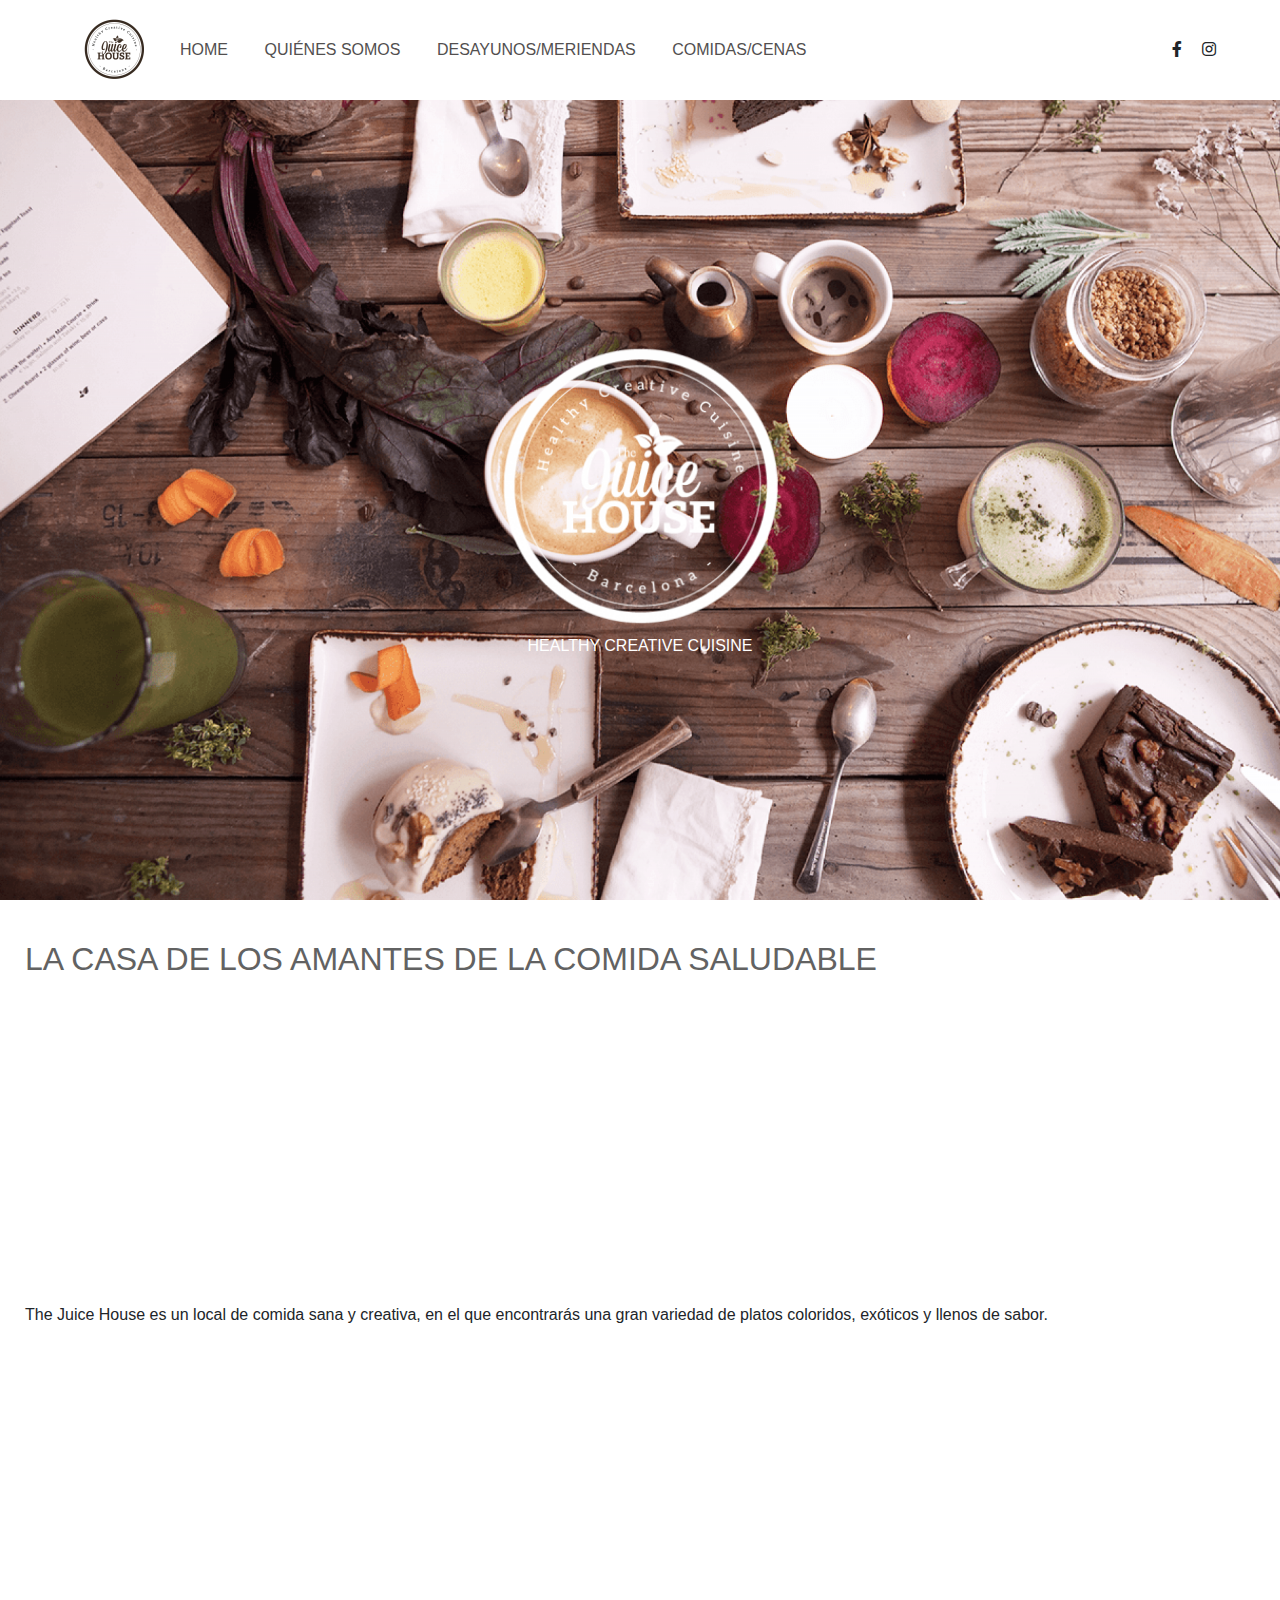
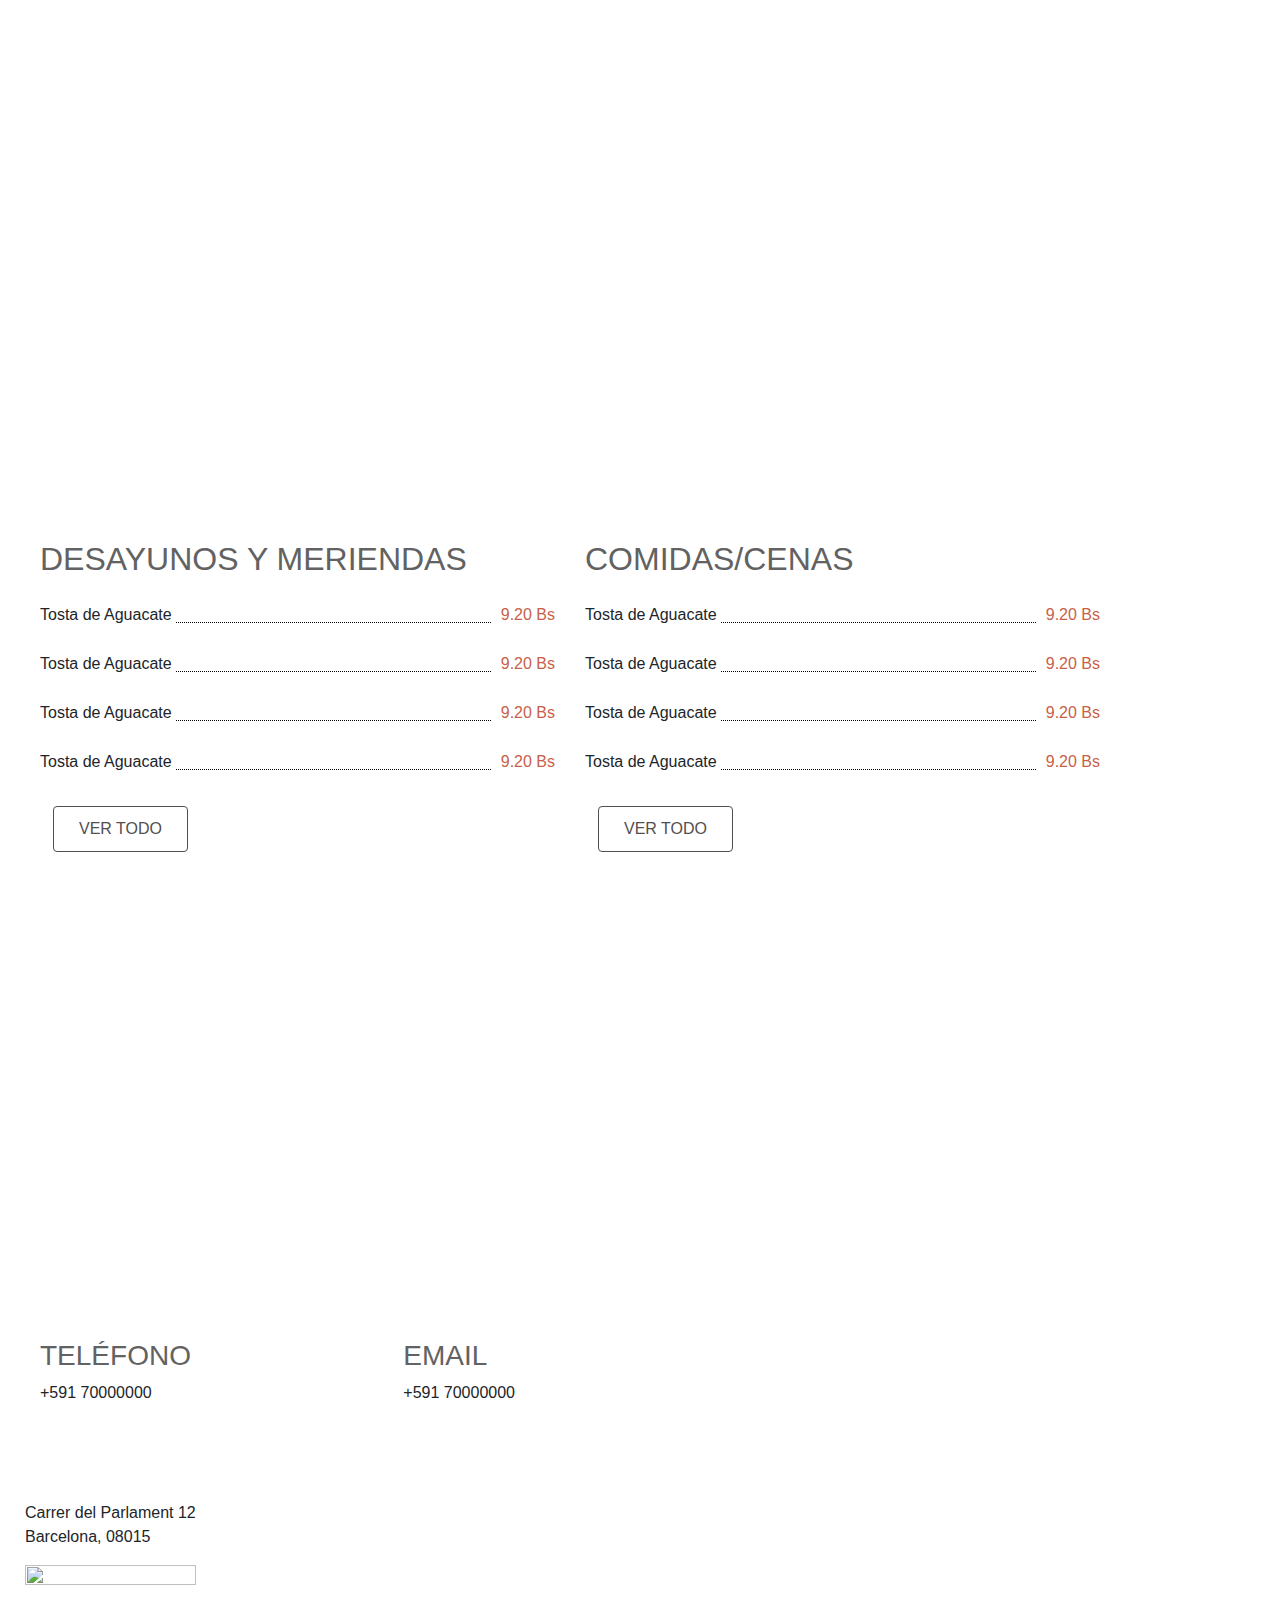
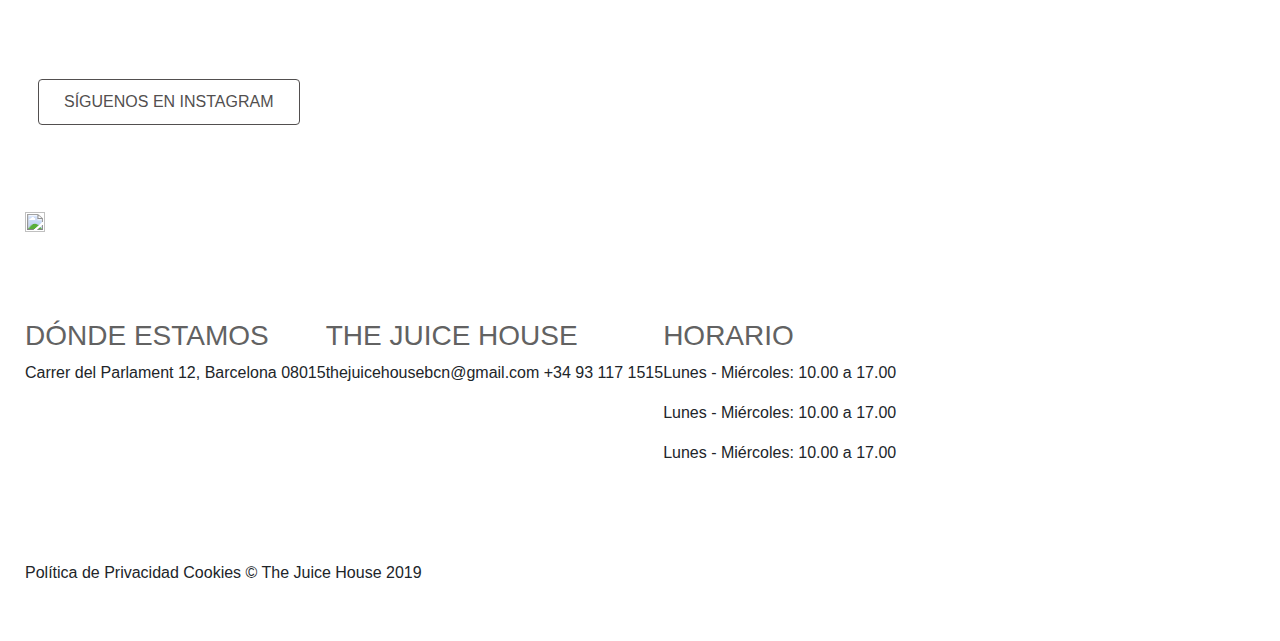
==== commit acdd70c4: "- Modificaciones parciales de estilo página de inicio" ====
--- a/index.html
+++ b/index.html
@@ -2,81 +2,255 @@
 <html class="no-js" lang="">
 
 <head>
-  <meta charset="utf-8">
-  <title></title>
-  <meta name="description" content="">
-  <meta name="viewport" content="width=device-width, initial-scale=1">
-
-  <link rel="manifest" href="site.webmanifest">
-  <link rel="apple-touch-icon" href="icon.png">
-  <!-- Place favicon.ico in the root directory -->
-
-  <link rel="stylesheet" href="css/normalize.css">
-  <link rel="stylesheet" href="recursos/fontawesome/css/all.min.css">
-  <link rel="stylesheet" href="css/main.css">
-  <link rel="stylesheet" href="css/style.css">
-
-  <meta name="theme-color" content="#fafafa">
+    <meta charset="utf-8">
+    <title></title>
+    <meta name="description" content="">
+    <meta name="viewport" content="width=device-width, initial-scale=1">
+
+    <link rel="manifest" href="site.webmanifest">
+    <link rel="apple-touch-icon" href="icon.png">
+    <!-- Place favicon.ico in the root directory -->
+
+    <link rel="stylesheet" href="css/normalize.css">
+    <link rel="stylesheet" href="recursos/fontawesome/css/all.min.css">
+    <link rel="stylesheet" href="css/main.css">
+    <link rel="stylesheet" href="css/style.css">
+    <link rel="stylesheet" href="https://stackpath.bootstrapcdn.com/bootstrap/4.3.1/css/bootstrap.min.css" integrity="sha384-ggOyR0iXCbMQv3Xipma34MD+dH/1fQ784/j6cY/iJTQUOhcWr7x9JvoRxT2MZw1T" crossorigin="anonymous">
+
+    <meta name="theme-color" content="#fafafa">
 </head>
 
-<body>
-  <!--[if IE]>
+<body class="page page-inicio">
+    <!--[if IE]>
     <p class="browserupgrade">You are using an <strong>outdated</strong> browser. Please <a href="https://browsehappy.com/">upgrade your browser</a> to improve your experience and security.</p>
   <![endif]-->
 
-<header id="main-header">
-  <div class="contenedor menu-contenedor">
-    <div class="logo">
-      <img src="img/Logo.png" alt="Juice House">
-    </div>
-    <nav>
-  
-      <ul id="top-menu">
-        <li class="menu-item">
-          <a href="index.html">HOME</a>
-        </li>
-  
-        <li class="menu-item">
-          <a href="nosotros.html">QUIÉNES SOMOS</a>
-        </li>
-  
-        <li class="menu-item">
-          <a href="desayunos.html">DESAYUNOS/MERIENDAS</a>
-        </li>
-  
-        <li class="comidas.html">
-          <a href="#">COMIDAS/CENAS</a>
-        </li>
-  
-      </ul>
-    </nav>
-  
-    <div class="redes-sociales">
-      <i class="fab fa-facebook-f"></i>
-      <i class="fab fa-instagram"></i>
-    </div>
-    
-  </div>
-  <!-- .contenedor menu-contenedor -->
-</header>
-
-<section class="portada">
-  <div class="row">
-    <div class="column">
-      <div class="img-contenedor">
-        <img src="img/logo-portada.png" alt="Juice House">
-      </div>
-      <h1>HEALTHY CREATIVE CUISINE</h1>
-    </div>
-  </div>
-</section>
-
-  <!-- Add your site or application content here -->
-  <script src="https://code.jquery.com/jquery-3.3.1.min.js" integrity="sha256-FgpCb/KJQlLNfOu91ta32o/NMZxltwRo8QtmkMRdAu8=" crossorigin="anonymous"></script>
-  <script>window.jQuery || document.write('<script src="js/vendor/jquery-3.3.1.min.js"><\/script>')</script>
-  <script src="js/plugins.js"></script>
-  <script src="js/main.js"></script>
+    <header id="main-header">
+        <div class="contenedor menu-contenedor">
+            <div class="logo">
+                <img src="img/Logo.png" alt="Juice House">
+            </div>
+            <nav>
+
+                <ul id="top-menu">
+
+                    <li class="menu-item">
+                        <a href="index.html">HOME</a>
+                    </li>
+
+                    <li class="menu-item">
+                        <a href="nosotros.html">QUIÉNES SOMOS</a>
+                    </li>
+
+                    <li class="menu-item">
+                        <a href="desayunos.html">DESAYUNOS/MERIENDAS</a>
+                    </li>
+
+                    <li class="comidas.html">
+                        <a href="#">COMIDAS/CENAS</a>
+                    </li>
+
+                </ul>
+            </nav>
+
+            <div class="redes-sociales">
+                <i class="fab fa-facebook-f"></i>
+                <i class="fab fa-instagram"></i>
+            </div>
+
+        </div>
+        <!-- .contenedor menu-contenedor -->
+    </header>
+
+    <section class="portada">
+        <div class="row">
+            <div class="column">
+                <div class="img-contenedor">
+                    <img src="img/logo-portada.png" alt="Juice House">
+                </div>
+                <h1>HEALTHY CREATIVE CUISINE</h1>
+            </div>
+            <!-- column -->
+        </div>
+        <!-- row -->
+    </section>
+    <!-- .portada -->
+
+
+    <section class="info">
+        <div class="row">
+
+            <div class="column  ">
+                <h2><span class="fw-normal">LA CASA DE LOS AMANTES DE LA</span> COMIDA SALUDABLE</h2>
+            </div>
+
+            <div class="column  ">
+                <p>The Juice House es un local de comida sana y creativa, en el que encontrarás una gran variedad de
+                    platos
+                    coloridos, exóticos y llenos de sabor.</p>
+            </div>
+
+        </div>
+        <!-- row -->
+    </section>
+
+    <section class="parallax fondo-1"></section>
+
+    <section class="comida-info">
+
+        <div class="row">
+
+            <div class="column col-md-6">
+                <h2>DESAYUNOS Y MERIENDAS</h2>
+                <p>
+                    <span class="descripcion">Tosta de Aguacate</span>
+                    <span class="precio">9.20</span>
+                </p>
+                <p>
+                    <span class="descripcion">Tosta de Aguacate</span>
+                    <span class="precio">9.20</span>
+                </p>
+                <p>
+                    <span class="descripcion">Tosta de Aguacate</span>
+                    <span class="precio">9.20</span>
+                </p>
+                <p>
+                    <span class="descripcion">Tosta de Aguacate</span>
+                    <span class="precio">9.20</span>
+                </p>
+                <div class="btn">
+                    <a href="desayunos.html" class="btn">VER TODO</a>
+                </div>
+
+            </div>
+            <!-- column-1 -->
+
+            <div class="column col-md-6">
+                <h2>COMIDAS/CENAS</h2>
+                <p>
+                    <span class="descripcion">Tosta de Aguacate</span>
+                    <span class="precio">9.20</span>
+                </p>
+                <p>
+                    <span class="descripcion">Tosta de Aguacate</span>
+                    <span class="precio">9.20</span>
+                </p>
+                <p>
+                    <span class="descripcion">Tosta de Aguacate</span>
+                    <span class="precio">9.20</span>
+                </p>
+                <p>
+                    <span class="descripcion">Tosta de Aguacate</span>
+                    <span class="precio">9.20</span>
+                </p>
+                <div class="btn">
+                    <a href="desayunos.html" class="btn">VER TODO</a>
+                </div>
+            </div>
+            <!-- column-2 -->
+        </div>
+        <!-- row grid -->
+    </section>
+    <!-- .comida-info -->
+
+    <section class="parallax fondo-2"></section>
+
+    <section class="contacto">
+
+        <div class="row">
+
+            <div class="column col-12 col-sm-4">
+                <h3>TELÉFONO</h3>
+                <p>+591 70000000</p>
+            </div>
+            <!-- column-1 -->
+
+            <div class="column col-12 col-sm-4">
+                <h3>EMAIL</h3>
+                <p>+591 70000000</p>
+            </div>
+            
+            <!-- column-2 -->
+
+        </div>
+
+    </section>
+
+    <section class="ubicacion">
+
+        <div class="row">
+
+            <div class="column">
+                <p>Carrer del Parlament 12 <br> Barcelona, 08015</p>
+                <div class="mapa">
+                    <img src="" alt="">
+                </div>
+            </div>
+
+        </div>
+        <!-- row -->
+    </section>
+
+    <section class="siguenos">
+        <div class="row">
+            <div class="column">
+                <div class="btn">
+                    <a href="#" class="btn">SÍGUENOS EN INSTAGRAM</a>
+                </div>
+            </div>
+        </div>
+    </section>
+
+    <footer id="main-footer">
+        <div class="row">
+            <div class="column">
+                <div class="logo-container">
+                    <img src="" alt="" class="logo">
+                </div>
+            </div>
+        </div>
+        <!-- row -->
+
+        <div class="row">
+
+            <div class="column">
+                <h3>DÓNDE ESTAMOS</h3>
+                <p>Carrer del Parlament 12, Barcelona 08015</p>
+            </div>
+
+            <div class="column">
+                <h3>THE JUICE HOUSE</h3>
+                <p>thejuicehousebcn@gmail.com +34 93 117 1515</p>
+            </div>
+
+            <div class="column">
+                <h3>HORARIO</h3>
+                <p>Lunes - Miércoles: 10.00 a 17.00</p>
+                <p>Lunes - Miércoles: 10.00 a 17.00</p>
+                <p>Lunes - Miércoles: 10.00 a 17.00</p>
+            </div>
+        </div>
+        <!-- row -->
+
+        <div class="row politiva-privacidad">
+            <div class="column">
+                <p>Política de Privacidad Cookies © The Juice House 2019</p>
+            </div>
+        </div>
+        <!-- row politiva-privacidad -->
+    </footer>
+
+
+
+    <!-- Add your site or application content here -->
+    <script src="https://code.jquery.com/jquery-3.3.1.min.js"
+        integrity="sha256-FgpCb/KJQlLNfOu91ta32o/NMZxltwRo8QtmkMRdAu8=" crossorigin="anonymous"></script>
+    <script>
+        window.jQuery || document.write('<script src="js/vendor/jquery-3.3.1.min.js"><\/script>')
+    </script>
+    <script src="js/plugins.js"></script>
+    <script src="js/main.js"></script>
 
 </body>
 
-</html>
+</html>--- a/css/style.css
+++ b/css/style.css
@@ -1,10 +1,22 @@
 @charset "UTF-8";
 /* Generales */
-.contenedor {
+.contenedor,
+.row {
   max-width: 1170px;
   margin: 0 auto;
-}
-
+  height: 100%;
+}
+
+.row {
+  padding: 40px 40px;
+}
+
+.row-full {
+  width: 100%;
+  max-width: none;
+}
+
+/* Imágenes */
 img {
   width: 100%;
   height: 100%;
@@ -16,9 +28,29 @@
   margin: 0 auto;
 }
 
+/* Tipografía */
+body {
+  color: #524f4f;
+}
+
 /* Encabezados */
+h1,
+h2,
+h3 {
+  margin-top: 0;
+  color: #626262;
+}
+
 h1 {
-  color: white;
+  font-size: 36px;
+}
+
+h2 {
+  font-size: 24px;
+}
+
+h3 {
+  font-size: 24px;
 }
 
 /* ------------------ */
@@ -26,6 +58,7 @@
 /* ------------------ */
 #main-header {
   position: fixed;
+  z-index: 99;
   top: 0;
   left: 0;
   width: 100%;
@@ -34,14 +67,19 @@
 #main-header .menu-contenedor {
   display: flex;
   align-items: center;
+  width: 90vw;
 }
 #main-header .logo {
   width: 100px;
   height: 100px;
 }
+#main-header ul#top-menu {
+  margin: 0;
+  padding: 0;
+}
 #main-header ul#top-menu li {
   display: inline-block;
-  padding: 15px 25px;
+  padding: 15px 1em;
 }
 #main-header ul#top-menu li a {
   text-decoration: none;
@@ -59,7 +97,15 @@
 }
 
 /* Sección Portada */
-section.portada {
+.parallax {
+  height: 400px;
+  background-attachment: fixed;
+  background-repeat: no-repeat;
+  background-size: cover;
+}
+
+.page-inicio section.portada {
+  padding-top: 100px;
   height: 100vh;
   background: url("../img/portada.png");
   background-size: cover;
@@ -69,9 +115,89 @@
   justify-content: center;
   align-items: center;
 }
-section.portada .img-contenedor {
+.page-inicio section.portada .row {
+  display: flex;
+  flex-direction: column;
+  justify-content: center;
+}
+.page-inicio section.portada h1 {
+  font-size: 16px;
+  color: white;
+  text-align: center;
+}
+.page-inicio section.portada .img-contenedor {
   width: 300px;
   height: 300px;
 }
 
+/* --------------------------- */
+/* Sección de información de restaurante */
+/* --------------------------- */
+section.info {
+  height: calc(100vh - 100px);
+}
+
+.fondo-1 {
+  background-image: url("../img/fondo-1.png");
+}
+
+.fondo-2 {
+  background-image: url("../img/fondo-2.png");
+}
+
+/* --------------------------------- */
+/* Sección de información de comida */
+/* --------------------------------- */
+section.comida-info .column p {
+  position: relative;
+  margin: 25px 0;
+  display: flex;
+  flex-wrap: wrap;
+}
+section.comida-info .column p::before {
+  content: "";
+  position: absolute;
+  bottom: 0.3em;
+  border-bottom: 0.9px dotted black;
+  line-height: 0;
+  height: 0;
+  z-index: -1;
+  width: 100%;
+}
+section.comida-info .column p span.descripcion {
+  background: white;
+  display: inline-block;
+  z-index: 2;
+  padding-right: 0.2rem;
+}
+section.comida-info .column p span.precio {
+  margin-left: auto;
+  display: inline-block;
+  background: white;
+  padding-left: 10px;
+  z-index: 2;
+  color: #c85f49;
+}
+section.comida-info .column p span.precio::after {
+  content: " Bs";
+}
+
+/* Botón */
+div.btn {
+  text-align: center;
+}
+div.btn a.btn {
+  text-align: center;
+  text-decoration: none;
+  color: #524f4f;
+  display: inline-block;
+  padding: 10px 25px;
+  border: 1px solid #524f4f;
+  transition: 0.5s;
+}
+div.btn a.btn:hover {
+  background: #524f4f;
+  color: white;
+}
+
 /*# sourceMappingURL=style.css.map */
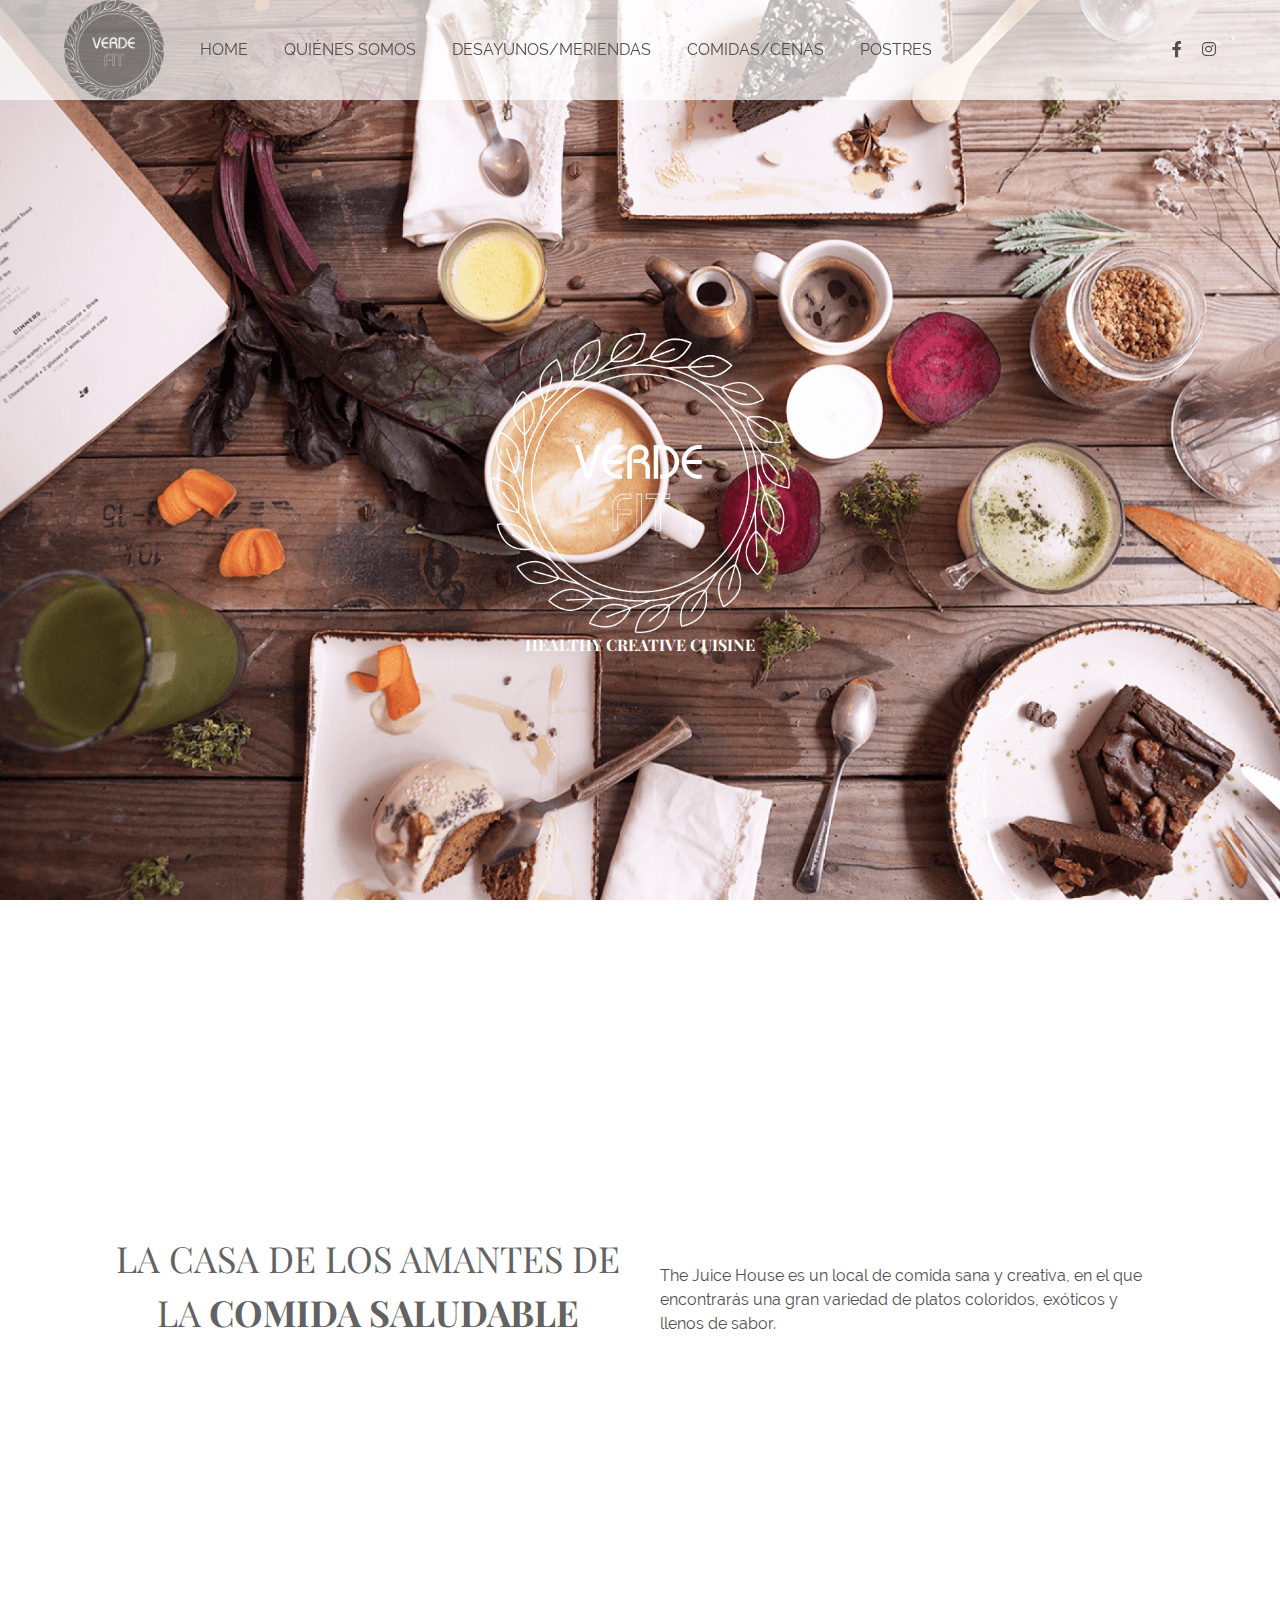
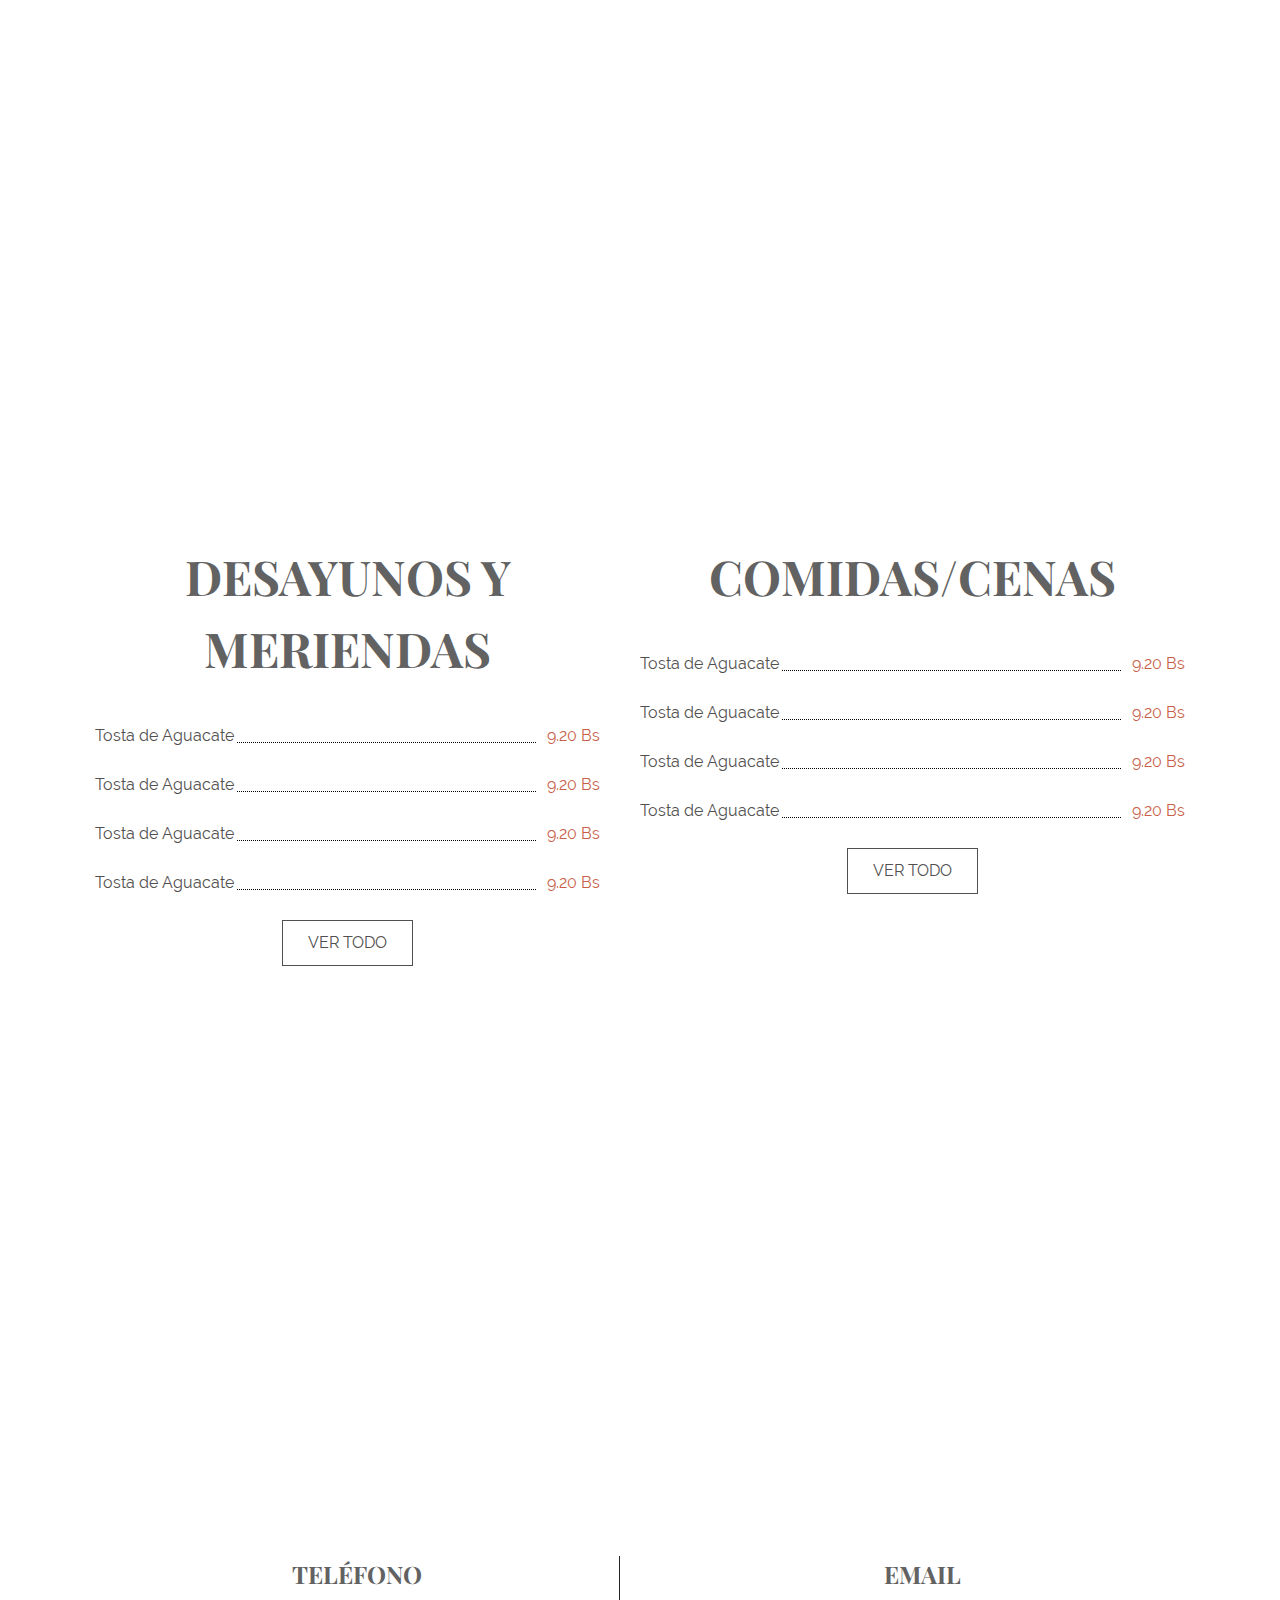
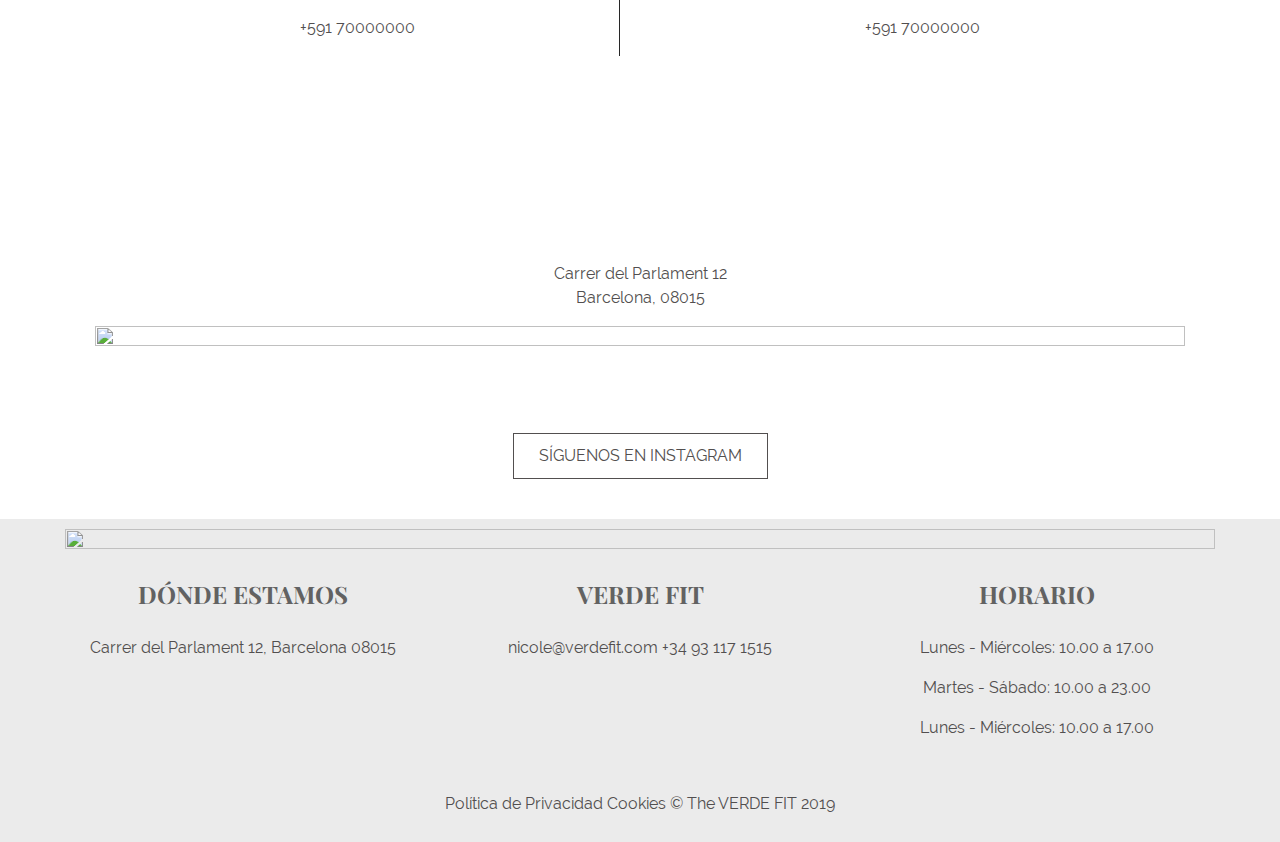
==== commit 60289cfc: "cambio final" ====
--- a/index.html
+++ b/index.html
@@ -10,12 +10,11 @@
     <link rel="manifest" href="site.webmanifest">
     <link rel="apple-touch-icon" href="icon.png">
     <!-- Place favicon.ico in the root directory -->
-
+    <link href="https://fonts.googleapis.com/css?family=Playfair+Display:400,700&display=swap" rel="stylesheet">
     <link rel="stylesheet" href="css/normalize.css">
     <link rel="stylesheet" href="recursos/fontawesome/css/all.min.css">
     <link rel="stylesheet" href="css/main.css">
     <link rel="stylesheet" href="css/style.css">
-    <link rel="stylesheet" href="https://stackpath.bootstrapcdn.com/bootstrap/4.3.1/css/bootstrap.min.css" integrity="sha384-ggOyR0iXCbMQv3Xipma34MD+dH/1fQ784/j6cY/iJTQUOhcWr7x9JvoRxT2MZw1T" crossorigin="anonymous">
 
     <meta name="theme-color" content="#fafafa">
 </head>
@@ -27,9 +26,10 @@
 
     <header id="main-header">
         <div class="contenedor menu-contenedor">
-            <div class="logo">
-                <img src="img/Logo.png" alt="Juice House">
-            </div>
+            <input type="checkbox" id="menu-bar">
+            <span class="logo">
+                <a href="index.html"><img src="img/Logo.png" alt="Juice House"></a>
+            </span>
             <nav>
 
                 <ul id="top-menu">
@@ -48,6 +48,10 @@
 
                     <li class="comidas.html">
                         <a href="#">COMIDAS/CENAS</a>
+                    </li>
+
+                    <li class="postres.html">
+                        <a href="postres.html">POSTRES</a>
                     </li>
 
                 </ul>
@@ -57,6 +61,8 @@
                 <i class="fab fa-facebook-f"></i>
                 <i class="fab fa-instagram"></i>
             </div>
+
+            <label class="icon-menu" for="menu-bar"><i class="fas fa-bars"></i></label>
 
         </div>
         <!-- .contenedor menu-contenedor -->
@@ -119,8 +125,8 @@
                     <span class="precio">9.20</span>
                 </p>
                 <div class="btn">
-                    <a href="desayunos.html" class="btn">VER TODO</a>
-                </div>
+                        <a href="desayunos.html" class="btn">VER TODO</a>
+                    </div>
 
             </div>
             <!-- column-1 -->
@@ -144,8 +150,8 @@
                     <span class="precio">9.20</span>
                 </p>
                 <div class="btn">
-                    <a href="desayunos.html" class="btn">VER TODO</a>
-                </div>
+                        <a href="desayunos.html" class="btn">VER TODO</a>
+                    </div>
             </div>
             <!-- column-2 -->
         </div>
@@ -219,36 +225,27 @@
             </div>
 
             <div class="column">
-                <h3>THE JUICE HOUSE</h3>
-                <p>thejuicehousebcn@gmail.com +34 93 117 1515</p>
+                <h3>VERDE FIT</h3>
+                <p>nicole@verdefit.com +34 93 117 1515</p>
             </div>
 
             <div class="column">
                 <h3>HORARIO</h3>
                 <p>Lunes - Miércoles: 10.00 a 17.00</p>
+                <p>Martes - Sábado: 10.00 a 23.00</p>
                 <p>Lunes - Miércoles: 10.00 a 17.00</p>
-                <p>Lunes - Miércoles: 10.00 a 17.00</p>
             </div>
         </div>
         <!-- row -->
 
         <div class="row politiva-privacidad">
             <div class="column">
-                <p>Política de Privacidad Cookies © The Juice House 2019</p>
+                <p>Política de Privacidad Cookies © The VERDE FIT 2019</p>
             </div>
         </div>
         <!-- row politiva-privacidad -->
     </footer>
 
-
-
-    <!-- Add your site or application content here -->
-    <script src="https://code.jquery.com/jquery-3.3.1.min.js"
-        integrity="sha256-FgpCb/KJQlLNfOu91ta32o/NMZxltwRo8QtmkMRdAu8=" crossorigin="anonymous"></script>
-    <script>
-        window.jQuery || document.write('<script src="js/vendor/jquery-3.3.1.min.js"><\/script>')
-    </script>
-    <script src="js/plugins.js"></script>
     <script src="js/main.js"></script>
 
 </body>
--- a/css/style.css
+++ b/css/style.css
@@ -1,5 +1,37 @@
 @charset "UTF-8";
+/* raleway-regular - latin */
+@font-face {
+  font-family: "Raleway";
+  font-style: normal;
+  font-weight: 400;
+  src: url("../fonts/raleway-v13-latin-regular.eot");
+  /* IE9 Compat Modes */
+  src: local("Raleway"), local("Raleway-Regular"), url("../fonts/raleway-v13-latin-regular.eot?#iefix") format("embedded-opentype"), url("../fonts/raleway-v13-latin-regular.woff2") format("woff2"), url("../fonts/raleway-v13-latin-regular.woff") format("woff"), url("../fonts/raleway-v13-latin-regular.ttf") format("truetype"), url("../fonts/raleway-v13-latin-regular.svg#Raleway") format("svg");
+  /* Legacy iOS */
+}
+/* raleway-800 - latin */
+@font-face {
+  font-family: "Raleway";
+  font-style: normal;
+  font-weight: 800;
+  src: url("../fonts/raleway-v13-latin-800.eot");
+  /* IE9 Compat Modes */
+  src: local("Raleway ExtraBold"), local("Raleway-ExtraBold"), url("../fonts/raleway-v13-latin-800.eot?#iefix") format("embedded-opentype"), url("../fonts/raleway-v13-latin-800.woff2") format("woff2"), url("../fonts/raleway-v13-latin-800.woff") format("woff"), url("../fonts/raleway-v13-latin-800.ttf") format("truetype"), url("../fonts/raleway-v13-latin-800.svg#Raleway") format("svg");
+  /* Legacy iOS */
+}
 /* Generales */
+html {
+  -webkit-box-sizing: border-box;
+  -moz-box-sizing: border-box;
+  box-sizing: border-box;
+}
+
+*, *:before, *:after {
+  -webkit-box-sizing: inherit;
+  -moz-box-sizing: inherit;
+  box-sizing: inherit;
+}
+
 .contenedor,
 .row {
   max-width: 1170px;
@@ -31,9 +63,15 @@
 /* Tipografía */
 body {
   color: #524f4f;
+  line-height: 1.5;
+  font-family: "Raleway";
 }
 
 /* Encabezados */
+h1, h2, h3, h4, h5, h6 {
+  font-family: "Playfair Display", serif;
+}
+
 h1,
 h2,
 h3 {
@@ -51,6 +89,10 @@
 
 h3 {
   font-size: 24px;
+}
+
+section {
+  overflow: hidden;
 }
 
 /* ------------------ */
@@ -62,7 +104,7 @@
   top: 0;
   left: 0;
   width: 100%;
-  background: white;
+  background: rgba(255, 255, 255, 0.7);
 }
 #main-header .menu-contenedor {
   display: flex;
@@ -72,10 +114,47 @@
 #main-header .logo {
   width: 100px;
   height: 100px;
+  background: rgba(0, 0, 0, 0.4);
+  border-radius: 50%;
+}
+#main-header #menu-bar {
+  display: none;
+}
+#main-header #menu-bar:checked ~ nav ul#top-menu {
+  transform: translate(0);
+}
+#main-header label {
+  display: block;
+  margin-left: auto;
+  cursor: pointer;
+}
+@media only screen and (min-width: 981px) {
+  #main-header label {
+    display: none;
+  }
 }
 #main-header ul#top-menu {
   margin: 0;
   padding: 0;
+  display: flex;
+  flex-direction: column;
+  position: absolute;
+  top: 100%;
+  right: 0;
+  padding: 20px;
+  height: calc(100vh - 80px);
+  background: rgba(255, 255, 255, 0.7);
+  transform: translate(100%);
+  transition: transform 0.5s linear;
+}
+@media only screen and (min-width: 981px) {
+  #main-header ul#top-menu {
+    transform: translate(0);
+    position: static;
+    display: block;
+    background: none;
+    height: auto;
+  }
 }
 #main-header ul#top-menu li {
   display: inline-block;
@@ -136,6 +215,24 @@
 section.info {
   height: calc(100vh - 100px);
 }
+section.info h2 {
+  font-size: 36px;
+}
+section.info h2 .fw-normal {
+  font-weight: normal;
+}
+section.info .row {
+  display: flex;
+  justify-content: center;
+  align-items: center;
+}
+section.info .row .column {
+  margin-right: 40px;
+  width: calc(50% - 40px);
+}
+section.info .row .column:last-child {
+  margin-right: 0;
+}
 
 .fondo-1 {
   background-image: url("../img/fondo-1.png");
@@ -148,6 +245,22 @@
 /* --------------------------------- */
 /* Sección de información de comida */
 /* --------------------------------- */
+section.comida-info .row {
+  display: flex;
+}
+section.comida-info .column {
+  width: 100%;
+  padding-right: 20px;
+}
+@media only screen and (min-width: 768px) {
+  section.comida-info .column {
+    width: 50%;
+    padding-right: 40px;
+  }
+}
+section.comida-info .column:last-child {
+  padding-right: 0;
+}
 section.comida-info .column p {
   position: relative;
   margin: 25px 0;
@@ -182,6 +295,275 @@
   content: " Bs";
 }
 
+section.contacto {
+  height: 400px;
+}
+section.contacto .row {
+  display: flex;
+  flex-direction: row;
+  justify-content: center;
+  align-items: center;
+}
+section.contacto .row .column {
+  margin-right: 40px;
+  width: 50%;
+  text-align: center;
+}
+section.contacto .row .column:first-child {
+  border-right: 1px solid #272727;
+}
+section.contacto .row .column:last-child {
+  margin-right: 0;
+}
+
+section.ubicacion p {
+  text-align: center;
+}
+
+footer {
+  text-align: center;
+  background: #EBEBEB;
+}
+footer .row {
+  padding: 10px;
+  display: flex;
+  justify-content: center;
+  flex-wrap: wrap;
+}
+@media only screen and (min-width: 981px) {
+  footer .row {
+    flex-wrap: nowrap;
+  }
+}
+footer .row .column {
+  margin-right: 40px;
+  width: 100%;
+}
+footer .row .column:last-child {
+  margin-right: 0;
+}
+
+/* ---------------- */
+/* Página acerca de */
+/* ---------------- */
+/* Sección hero */
+h2 {
+  font-size: 48px;
+  text-align: center;
+}
+
+section.hero.nosotros {
+  padding-top: 100px;
+  height: 100vh;
+  background: url("../img/acerca-de.jpg");
+  background-size: cover;
+  background-repeat: no-repeat;
+  background-attachment: fixed;
+  display: flex;
+  flex-direction: column;
+  justify-content: center;
+  align-items: center;
+}
+section.hero.nosotros .row {
+  display: flex;
+  flex-direction: column;
+  justify-content: center;
+}
+section.hero.nosotros h1 {
+  font-size: 16px;
+  color: white;
+  text-align: center;
+}
+section.hero.nosotros .img-contenedor {
+  width: 300px;
+  height: 300px;
+}
+
+/* Sección Nuestra Historia */
+section.nuestra-historia .row {
+  width: 90vw;
+  max-width: 800px;
+}
+
+/* Sección nuestra chef */
+section.nuestra-chef .row {
+  height: 100%;
+  display: flex;
+  flex-direction: column;
+  justify-content: center;
+  max-width: none;
+  padding: 0;
+}
+@media only screen and (min-width: 981px) {
+  section.nuestra-chef .row {
+    flex-direction: row;
+  }
+}
+section.nuestra-chef .row .column {
+  padding: 40px;
+  width: 100vw;
+  max-width: 100%;
+}
+@media only screen and (min-width: 981px) {
+  section.nuestra-chef .row .column {
+    width: 50vw;
+  }
+}
+section.nuestra-chef .row .column:nth-child(1) {
+  background-image: url("../img/chef.jpg");
+  background-size: cover;
+  height: 50vh;
+}
+@media only screen and (min-width: 981px) {
+  section.nuestra-chef .row .column:nth-child(1) {
+    height: auto;
+  }
+}
+section.nuestra-chef .row .column:nth-child(2) {
+  background: #EBEBEB;
+}
+
+/* Sección Nuestra Especialidad */
+section.nuestra-especialidad .row:first-child {
+  padding-bottom: 0;
+}
+section.nuestra-especialidad .row.especialidad {
+  padding-top: 0;
+  display: flex;
+  flex-wrap: wrap;
+  align-items: center;
+}
+section.nuestra-especialidad .row.especialidad .column {
+  text-align: center;
+}
+section.nuestra-especialidad .row.especialidad .column h3 {
+  text-align: center;
+  font-size: 16px;
+  font-weight: normal;
+  display: inline-block;
+  color: inherit;
+  text-decoration: none;
+  padding: 10px 15px;
+  cursor: pointer;
+}
+section.nuestra-especialidad .row.especialidad .column h3:hover {
+  border-bottom: 1px solid #272727;
+}
+section.nuestra-especialidad .row.especialidad .column h3:hover ~ p {
+  opacity: 0;
+}
+section.nuestra-especialidad .row.especialidad .column h3.desayuno:hover ~ #desayuno {
+  opacity: 1;
+}
+section.nuestra-especialidad .row.especialidad .column h3.comida:hover ~ #comida {
+  opacity: 1;
+}
+section.nuestra-especialidad .row.especialidad .column h3.postre:hover ~ #postre {
+  opacity: 1;
+}
+section.nuestra-especialidad .row.especialidad .column:nth-child(1) {
+  width: 100%;
+}
+@media only screen and (min-width: 981px) {
+  section.nuestra-especialidad .row.especialidad .column:nth-child(1) {
+    width: 40%;
+  }
+}
+section.nuestra-especialidad .row.especialidad .column:nth-child(2) {
+  width: 100%;
+}
+@media only screen and (min-width: 981px) {
+  section.nuestra-especialidad .row.especialidad .column:nth-child(2) {
+    width: 60%;
+  }
+}
+
+/* Estilos Comunes para páginas de menú de comida */
+/* hero desayuno */
+section.hero {
+  padding-top: 100px;
+  height: 100vh;
+  background-size: cover;
+  background-repeat: no-repeat;
+  background-attachment: fixed;
+  display: flex;
+  flex-direction: column;
+  justify-content: center;
+  align-items: center;
+}
+section.hero .row {
+  display: flex;
+  flex-direction: column;
+  justify-content: center;
+}
+section.hero h1 {
+  font-size: 16px;
+  color: white;
+  text-align: center;
+}
+section.hero .img-contenedor {
+  width: 300px;
+  height: 300px;
+}
+section.hero.desayuno {
+  background-image: url("../img/portada-desayuno.jpg");
+}
+section.hero.comida {
+  background-image: url("../img/portada almuerzo.jpg");
+}
+section.hero.postre {
+  background-image: url("../img/portada postres.jpg");
+}
+
+/* Sección título de menú */
+section.menu .row {
+  max-width: 600px;
+}
+
+.fondo-3 {
+  background-image: url("../img/portada-desayuno.jpg");
+}
+
+.fondo-4 {
+  background-image: url("../img/portada almuerzo.jpg");
+}
+
+.fondo-5 {
+  background-image: url("../img/portada postres.jpg");
+}
+
+/* Sección Oferta */
+section.mejor-oferta .row {
+  display: flex;
+  flex-wrap: wrap;
+}
+@media only screen and (min-width: 981px) {
+  section.mejor-oferta .row {
+    flex-wrap: nowrap;
+  }
+}
+section.mejor-oferta .row .column:nth-child(1) {
+  width: 100%;
+}
+@media only screen and (min-width: 981px) {
+  section.mejor-oferta .row .column:nth-child(1) {
+    width: 60%;
+  }
+}
+section.mejor-oferta .row .column:nth-child(2) {
+  width: 100%;
+}
+@media only screen and (min-width: 981px) {
+  section.mejor-oferta .row .column:nth-child(2) {
+    width: 40%;
+  }
+}
+section.mejor-oferta .row .img-contenedor {
+  width: 100%;
+  height: 100%;
+  max-height: 70vh;
+}
+
 /* Botón */
 div.btn {
   text-align: center;
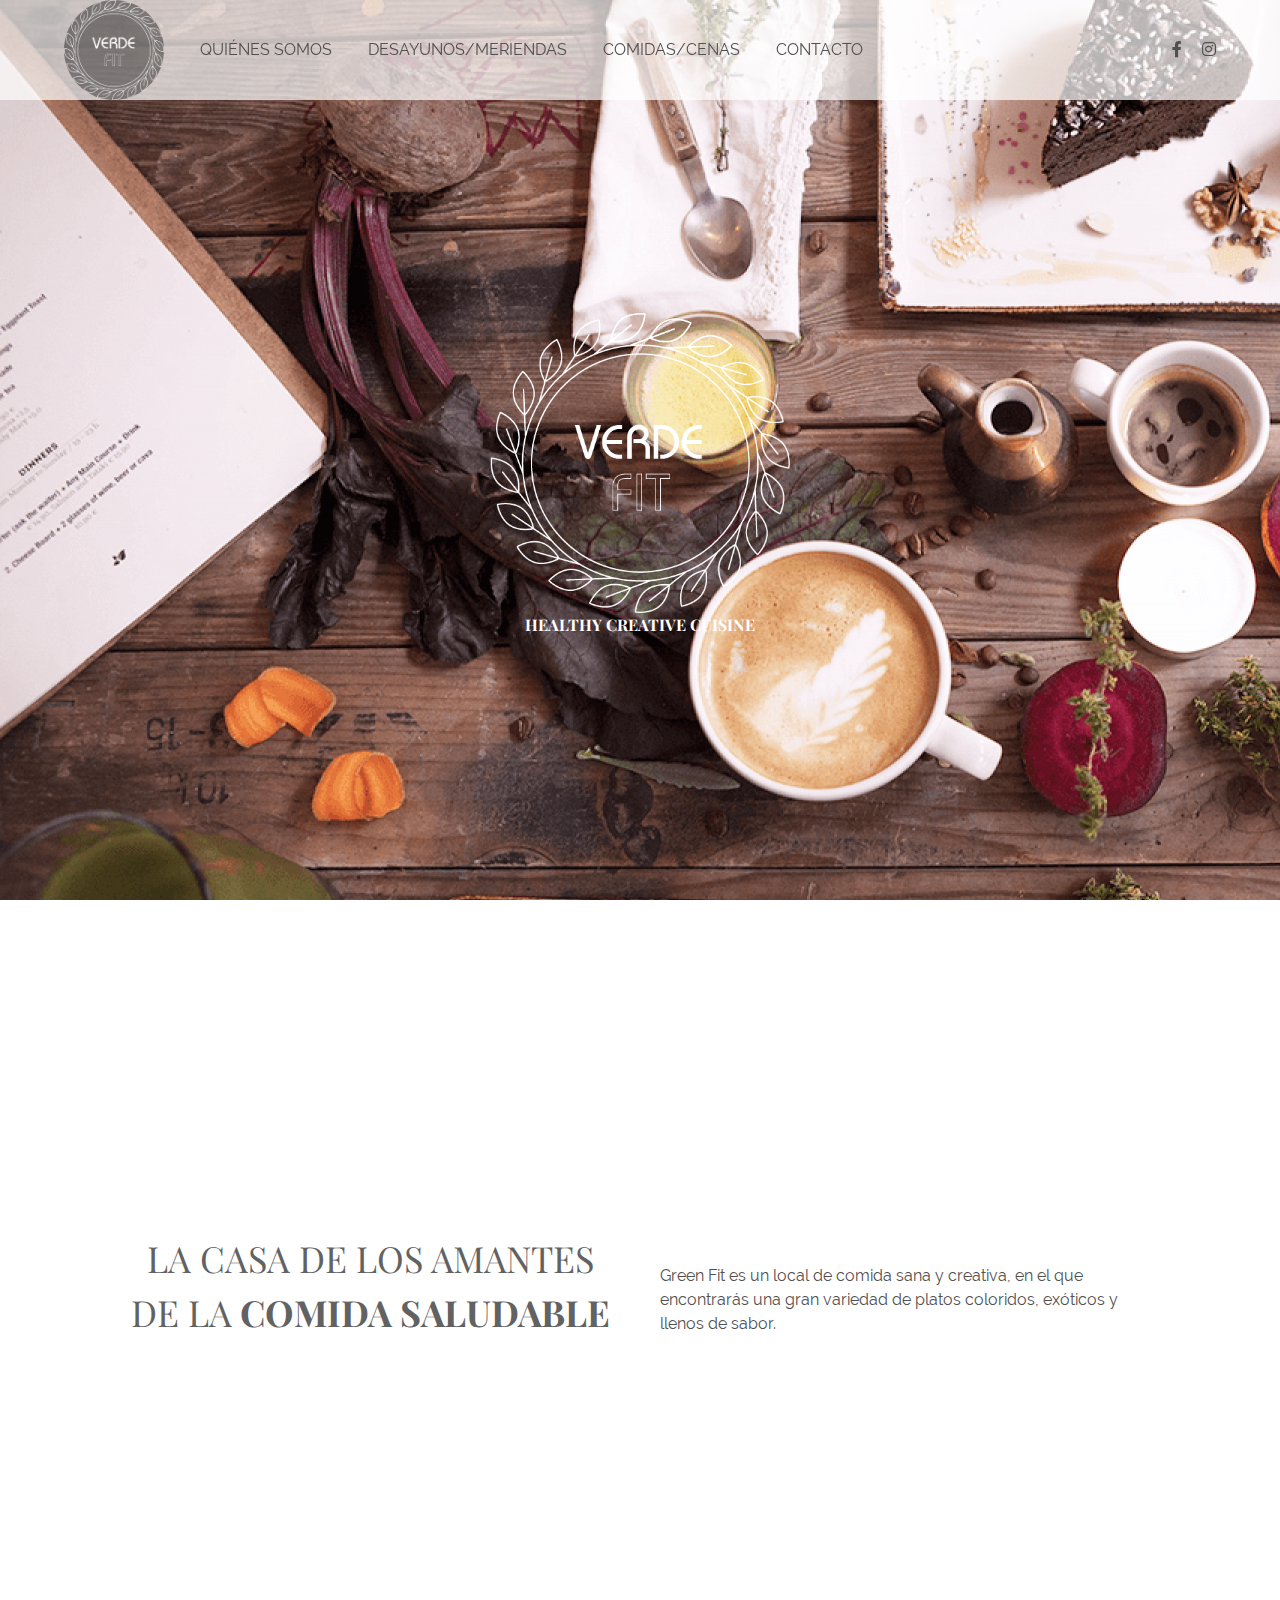
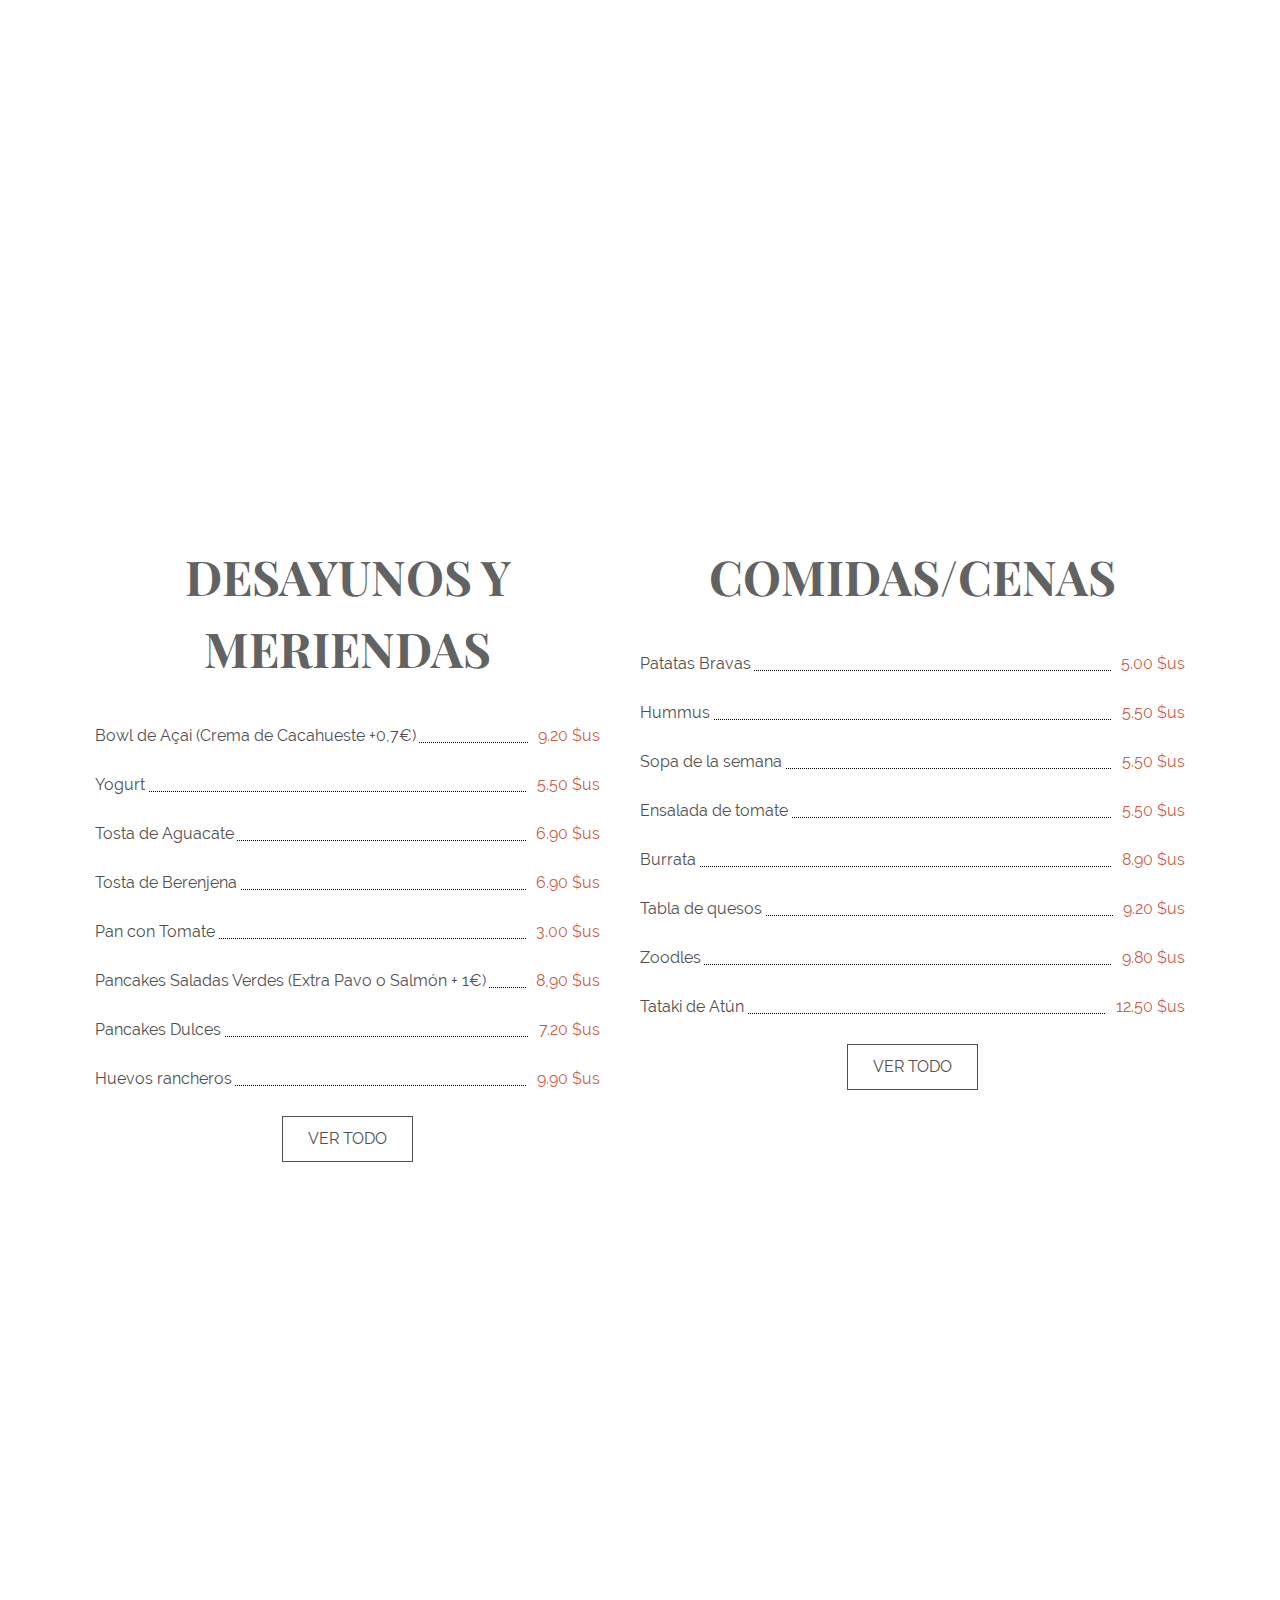
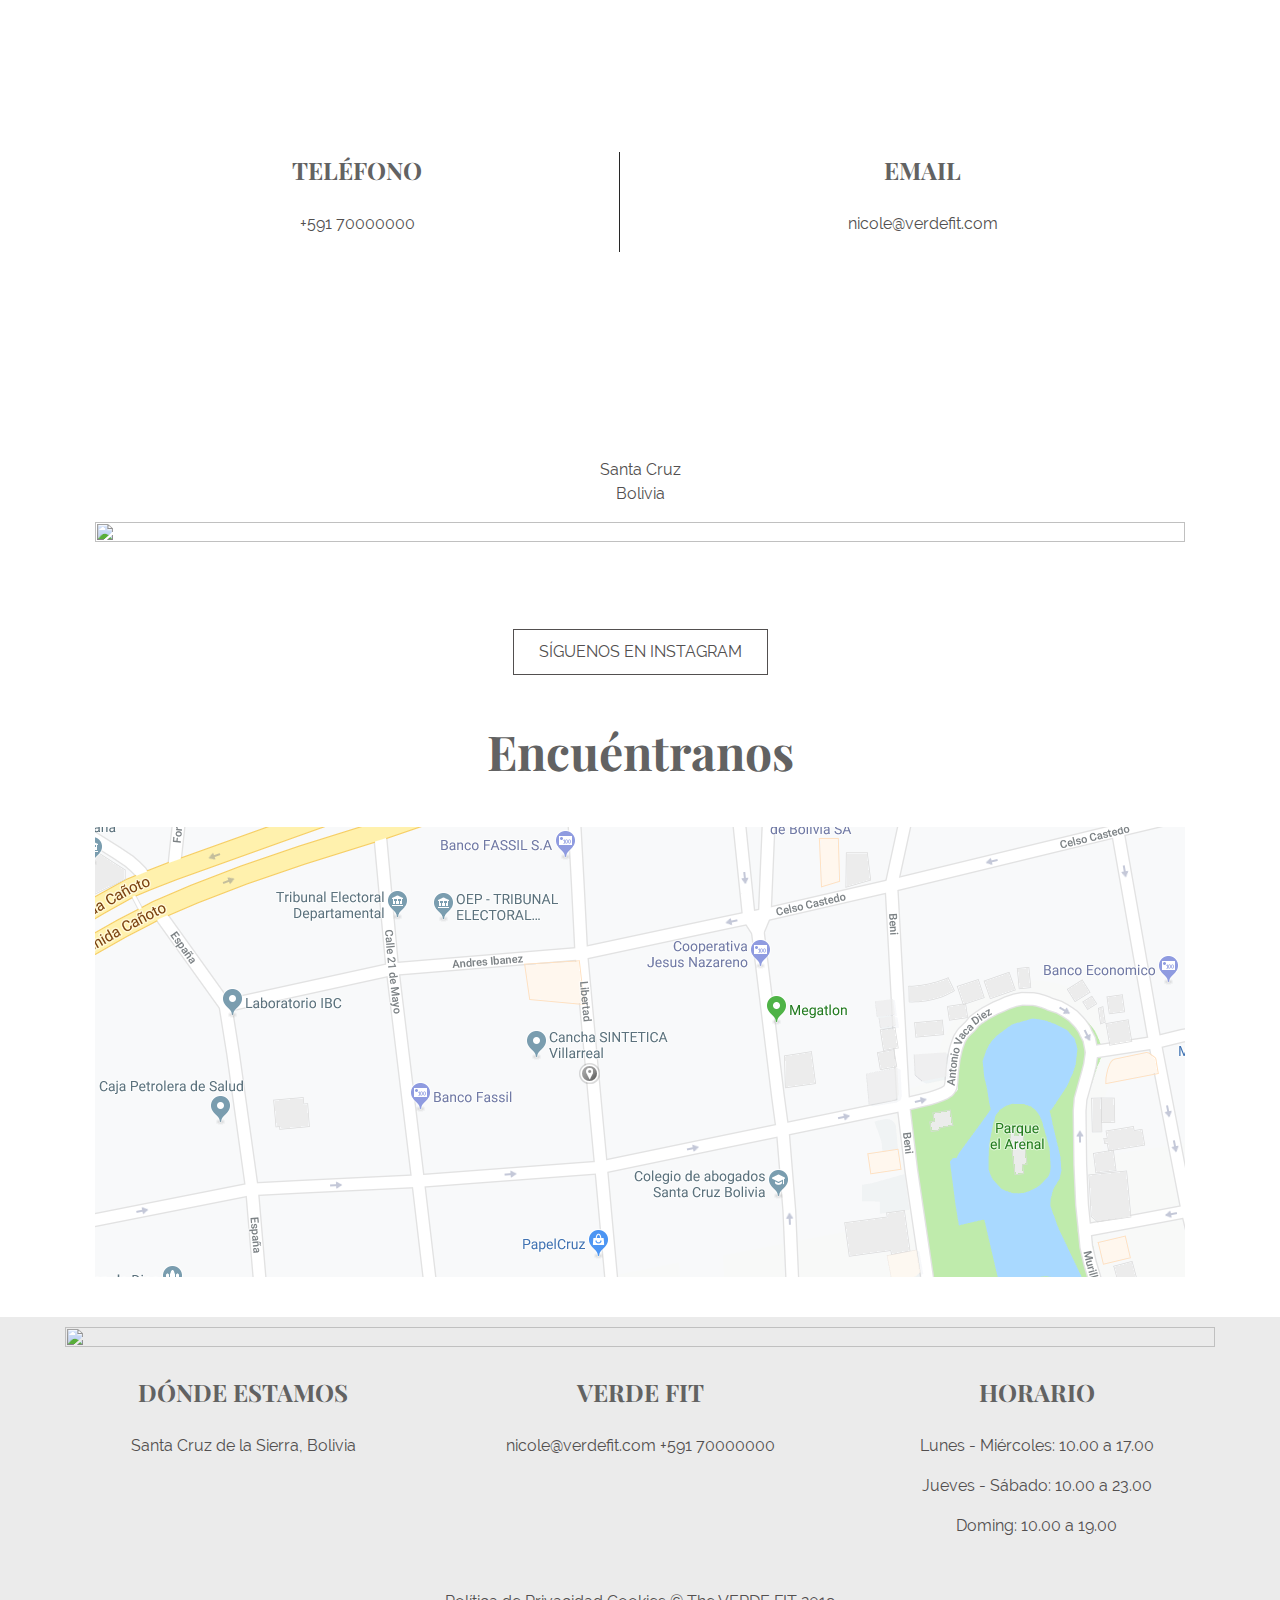
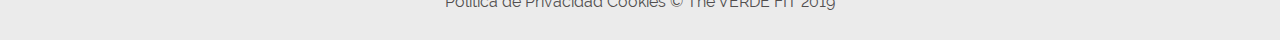
==== commit 426768ba: "- Se añadió contenido - Se cambió los estilos - Se añadió animaciones y transiciones" ====
--- a/index.html
+++ b/index.html
@@ -1,9 +1,9 @@
 <!doctype html>
-<html class="no-js" lang="">
+<html class="no-js" lang="ES">
 
 <head>
     <meta charset="utf-8">
-    <title></title>
+    <title>INICIO</title>
     <meta name="description" content="">
     <meta name="viewport" content="width=device-width, initial-scale=1">
 
@@ -28,38 +28,34 @@
         <div class="contenedor menu-contenedor">
             <input type="checkbox" id="menu-bar">
             <span class="logo">
-                <a href="index.html"><img src="img/Logo.png" alt="Juice House"></a>
+                <a href="index.html"><img src="img/Logo.png" alt="Verde Fit"></a>
             </span>
             <nav>
 
                 <ul id="top-menu">
 
-                    <li class="menu-item">
-                        <a href="index.html">HOME</a>
-                    </li>
-
-                    <li class="menu-item">
+                    <li>
                         <a href="nosotros.html">QUIÉNES SOMOS</a>
                     </li>
 
-                    <li class="menu-item">
+                    <li>
                         <a href="desayunos.html">DESAYUNOS/MERIENDAS</a>
                     </li>
 
-                    <li class="comidas.html">
-                        <a href="#">COMIDAS/CENAS</a>
+                    <li>
+                        <a href="comidas.html">COMIDAS/CENAS</a>
                     </li>
 
-                    <li class="postres.html">
-                        <a href="postres.html">POSTRES</a>
+                    <li>
+                        <a href="contacto.html">CONTACTO</a>
                     </li>
 
                 </ul>
             </nav>
 
             <div class="redes-sociales">
-                <i class="fab fa-facebook-f"></i>
-                <i class="fab fa-instagram"></i>
+                <a target="_blank" href="https://facebook.com"><i class="fab fa-facebook-f"></i></a>
+                <a target="_blank" href="https://instagram.com"><i class="fab fa-instagram"></i></a>
             </div>
 
             <label class="icon-menu" for="menu-bar"><i class="fas fa-bars"></i></label>
@@ -69,16 +65,48 @@
     </header>
 
     <section class="portada">
-        <div class="row">
-            <div class="column">
-                <div class="img-contenedor">
-                    <img src="img/logo-portada.png" alt="Juice House">
-                </div>
-                <h1>HEALTHY CREATIVE CUISINE</h1>
-            </div>
-            <!-- column -->
-        </div>
-        <!-- row -->
+        <div class="slider">
+            <div class="row">
+                <div class="column">
+                    <div class="img-contenedor">
+                        <img src="img/logo-portada.png" alt="Verde Fit">
+                    </div>
+                    <h1>HEALTHY CREATIVE CUISINE</h1>
+                </div>
+                <!-- column -->
+            </div>
+            <!-- row -->
+            <div class="row">
+                <div class="column">
+                    <div class="img-contenedor">
+                        <img src="img/logo-portada.png" alt="Verde Fit">
+                    </div>
+                    <h1>HEALTHY CREATIVE CUISINE</h1>
+                </div>
+                <!-- column -->
+            </div>
+            <!-- row -->
+            <div class="row">
+                <div class="column">
+                    <div class="img-contenedor">
+                        <img src="img/logo-portada.png" alt="Verde Fit">
+                    </div>
+                    <h1>HEALTHY CREATIVE CUISINE</h1>
+                </div>
+                <!-- column -->
+            </div>
+            <!-- row -->
+            <div class="row">
+                <div class="column">
+                    <div class="img-contenedor">
+                        <img src="img/logo-portada.png" alt="Verde Fit">
+                    </div>
+                    <h1>HEALTHY CREATIVE CUISINE</h1>
+                </div>
+                <!-- column -->
+            </div>
+            <!-- row -->
+        </div>
     </section>
     <!-- .portada -->
 
@@ -91,9 +119,7 @@
             </div>
 
             <div class="column  ">
-                <p>The Juice House es un local de comida sana y creativa, en el que encontrarás una gran variedad de
-                    platos
-                    coloridos, exóticos y llenos de sabor.</p>
+                <p>Green Fit es un local de comida sana y creativa, en el que encontrarás una gran variedad de platos coloridos, exóticos y llenos de sabor.</p>
             </div>
 
         </div>
@@ -106,52 +132,84 @@
 
         <div class="row">
 
-            <div class="column col-md-6">
+            <div class="column">
                 <h2>DESAYUNOS Y MERIENDAS</h2>
                 <p>
+                    <span class="descripcion">Bowl de Açai (Crema de Cacahueste +0,7€)</span>
+                    <span class="precio">9.20</span>
+                </p>
+                <p>
+                    <span class="descripcion">Yogurt</span>
+                    <span class="precio">5.50</span>
+                </p>
+                <p>
                     <span class="descripcion">Tosta de Aguacate</span>
+                    <span class="precio">6.90</span>
+                </p>
+                <p>
+                    <span class="descripcion">Tosta de Berenjena</span>
+                    <span class="precio">6.90</span>
+                </p>
+                <p>
+                    <span class="descripcion">Pan con Tomate</span>
+                    <span class="precio">3.00</span>
+                </p>
+                <p>
+                    <span class="descripcion">Pancakes Saladas Verdes (Extra Pavo o Salmón + 1€)</span>
+                    <span class="precio">8,90</span>
+                </p>
+                <p>
+                    <span class="descripcion">Pancakes Dulces</span>
+                    <span class="precio">7.20</span>
+                </p>
+                <p>
+                    <span class="descripcion">Huevos rancheros</span>
+                    <span class="precio">9.90</span>
+                </p>
+                <div class="btn">
+                    <a href="desayunos.html" class="btn">VER TODO</a>
+                </div>
+
+            </div>
+            <!-- column-1 -->
+
+            <div class="column">
+                <h2>COMIDAS/CENAS</h2>
+                <p>
+                    <span class="descripcion">Patatas Bravas</span>
+                    <span class="precio">5.00</span>
+                </p>
+                <p>
+                    <span class="descripcion">Hummus</span>
+                    <span class="precio">5.50</span>
+                </p>
+                <p>
+                    <span class="descripcion">Sopa de la semana</span>
+                    <span class="precio">5.50</span>
+                </p>
+                <p>
+                    <span class="descripcion">Ensalada de tomate</span>
+                    <span class="precio">5.50</span>
+                </p>
+                <p>
+                    <span class="descripcion">Burrata </span>
+                    <span class="precio">8.90</span>
+                </p>
+                <p>
+                    <span class="descripcion">Tabla de quesos</span>
                     <span class="precio">9.20</span>
                 </p>
                 <p>
-                    <span class="descripcion">Tosta de Aguacate</span>
-                    <span class="precio">9.20</span>
-                </p>
-                <p>
-                    <span class="descripcion">Tosta de Aguacate</span>
-                    <span class="precio">9.20</span>
-                </p>
-                <p>
-                    <span class="descripcion">Tosta de Aguacate</span>
-                    <span class="precio">9.20</span>
+                    <span class="descripcion">Zoodles</span>
+                    <span class="precio">9.80</span>
+                </p>
+                <p>
+                    <span class="descripcion">Tataki de Atún</span>
+                    <span class="precio">12.50</span>
                 </p>
                 <div class="btn">
-                        <a href="desayunos.html" class="btn">VER TODO</a>
-                    </div>
-
-            </div>
-            <!-- column-1 -->
-
-            <div class="column col-md-6">
-                <h2>COMIDAS/CENAS</h2>
-                <p>
-                    <span class="descripcion">Tosta de Aguacate</span>
-                    <span class="precio">9.20</span>
-                </p>
-                <p>
-                    <span class="descripcion">Tosta de Aguacate</span>
-                    <span class="precio">9.20</span>
-                </p>
-                <p>
-                    <span class="descripcion">Tosta de Aguacate</span>
-                    <span class="precio">9.20</span>
-                </p>
-                <p>
-                    <span class="descripcion">Tosta de Aguacate</span>
-                    <span class="precio">9.20</span>
-                </p>
-                <div class="btn">
-                        <a href="desayunos.html" class="btn">VER TODO</a>
-                    </div>
+                    <a href="desayunos.html" class="btn">VER TODO</a>
+                </div>
             </div>
             <!-- column-2 -->
         </div>
@@ -173,7 +231,7 @@
 
             <div class="column col-12 col-sm-4">
                 <h3>EMAIL</h3>
-                <p>+591 70000000</p>
+                <p>nicole@verdefit.com</p>
             </div>
             
             <!-- column-2 -->
@@ -187,7 +245,7 @@
         <div class="row">
 
             <div class="column">
-                <p>Carrer del Parlament 12 <br> Barcelona, 08015</p>
+                <p>Santa Cruz <br> Bolivia</p>
                 <div class="mapa">
                     <img src="" alt="">
                 </div>
@@ -201,8 +259,17 @@
         <div class="row">
             <div class="column">
                 <div class="btn">
-                    <a href="#" class="btn">SÍGUENOS EN INSTAGRAM</a>
-                </div>
+                    <a href="https://instagram.com" target="_blank" class="btn">SÍGUENOS EN INSTAGRAM</a>
+                </div>
+            </div>
+        </div>
+    </section>
+
+    <section class="encuentranos">
+        <h2>Encuéntranos</h2>
+        <div class="row">
+            <div class="column">
+                
             </div>
         </div>
     </section>
@@ -221,19 +288,19 @@
 
             <div class="column">
                 <h3>DÓNDE ESTAMOS</h3>
-                <p>Carrer del Parlament 12, Barcelona 08015</p>
+                <p>Santa Cruz de la Sierra, Bolivia</p>
             </div>
 
             <div class="column">
                 <h3>VERDE FIT</h3>
-                <p>nicole@verdefit.com +34 93 117 1515</p>
+                <p>nicole@verdefit.com +591 70000000</p>
             </div>
 
             <div class="column">
                 <h3>HORARIO</h3>
                 <p>Lunes - Miércoles: 10.00 a 17.00</p>
-                <p>Martes - Sábado: 10.00 a 23.00</p>
-                <p>Lunes - Miércoles: 10.00 a 17.00</p>
+                <p>Jueves - Sábado: 10.00 a 23.00</p>
+                <p>Doming: 10.00 a 19.00</p>
             </div>
         </div>
         <!-- row -->
--- a/css/style.css
+++ b/css/style.css
@@ -66,6 +66,9 @@
   line-height: 1.5;
   font-family: "Raleway";
 }
+body a {
+  color: #524f4f;
+}
 
 /* Encabezados */
 h1, h2, h3, h4, h5, h6 {
@@ -167,12 +170,14 @@
 #main-header .redes-sociales {
   margin-left: auto;
 }
+#main-header .redes-sociales a {
+  padding-right: 1em;
+}
+#main-header .redes-sociales a:last-child {
+  padding-right: 0;
+}
 #main-header .redes-sociales i {
   display: inline-block;
-  padding-right: 1em;
-}
-#main-header .redes-sociales i:last-child {
-  padding-right: 0;
 }
 
 /* Sección Portada */
@@ -184,20 +189,37 @@
 }
 
 .page-inicio section.portada {
-  padding-top: 100px;
   height: 100vh;
-  background: url("../img/portada.png");
+  overflow: hidden;
+}
+.page-inicio section.portada .slider {
+  display: flex;
+  flex-direction: row;
+  width: 400vw;
+  height: 100%;
+  animation: carrusel 20s infinite;
+}
+.page-inicio section.portada .row {
+  max-width: none;
+  width: 100vw;
   background-size: cover;
   background-repeat: no-repeat;
-  display: flex;
-  flex-direction: column;
-  justify-content: center;
-  align-items: center;
-}
-.page-inicio section.portada .row {
-  display: flex;
-  flex-direction: column;
-  justify-content: center;
+  padding-top: 100px;
+  display: flex;
+  flex-direction: column;
+  justify-content: center;
+}
+.page-inicio section.portada .row:nth-child(1) {
+  background: url("../img/portada.png");
+}
+.page-inicio section.portada .row:nth-child(2) {
+  background: url("../img/portada almuerzo.jpg");
+}
+.page-inicio section.portada .row:nth-child(3) {
+  background: url("../img/portada-desayuno.jpg");
+}
+.page-inicio section.portada .row:nth-child(4) {
+  background: url("../img/portada.png");
 }
 .page-inicio section.portada h1 {
   font-size: 16px;
@@ -209,6 +231,20 @@
   height: 300px;
 }
 
+@keyframes carrusel {
+  0% {
+    transform: translate(0);
+  }
+  33% {
+    transform: translate(-100vw);
+  }
+  66% {
+    transform: translate(-200vw);
+  }
+  100% {
+    transform: translate(-300vw);
+  }
+}
 /* --------------------------- */
 /* Sección de información de restaurante */
 /* --------------------------- */
@@ -223,12 +259,23 @@
 }
 section.info .row {
   display: flex;
+  flex-direction: column;
   justify-content: center;
   align-items: center;
 }
+@media only screen and (min-width: 981px) {
+  section.info .row {
+    flex-direction: row;
+  }
+}
 section.info .row .column {
-  margin-right: 40px;
-  width: calc(50% - 40px);
+  max-width: 500px;
+}
+@media only screen and (min-width: 981px) {
+  section.info .row .column {
+    margin-right: 40px;
+    width: calc(50% - 40px);
+  }
 }
 section.info .row .column:last-child {
   margin-right: 0;
@@ -247,12 +294,18 @@
 /* --------------------------------- */
 section.comida-info .row {
   display: flex;
+  flex-direction: column;
+}
+@media only screen and (min-width: 981px) {
+  section.comida-info .row {
+    flex-direction: row;
+  }
 }
 section.comida-info .column {
   width: 100%;
   padding-right: 20px;
 }
-@media only screen and (min-width: 768px) {
+@media only screen and (min-width: 981px) {
   section.comida-info .column {
     width: 50%;
     padding-right: 40px;
@@ -261,13 +314,13 @@
 section.comida-info .column:last-child {
   padding-right: 0;
 }
-section.comida-info .column p {
+section.comida-info p:not(.contiene) {
   position: relative;
   margin: 25px 0;
   display: flex;
   flex-wrap: wrap;
 }
-section.comida-info .column p::before {
+section.comida-info p:not(.contiene)::before {
   content: "";
   position: absolute;
   bottom: 0.3em;
@@ -277,13 +330,17 @@
   z-index: -1;
   width: 100%;
 }
-section.comida-info .column p span.descripcion {
+section.comida-info p:not(.contiene) span.descripcion {
   background: white;
   display: inline-block;
   z-index: 2;
   padding-right: 0.2rem;
 }
-section.comida-info .column p span.precio {
+body:not(.page-inicio) section.comida-info p:not(.contiene) span.descripcion {
+  /* Para la sección de inicio no debe tener ese color */
+  color: #c85f49;
+}
+section.comida-info p:not(.contiene) span.precio {
   margin-left: auto;
   display: inline-block;
   background: white;
@@ -291,8 +348,13 @@
   z-index: 2;
   color: #c85f49;
 }
-section.comida-info .column p span.precio::after {
-  content: " Bs";
+section.comida-info p:not(.contiene) span.precio::after {
+  content: " $us";
+}
+section.comida-info p.contiene {
+  margin-top: -20px;
+  margin-bottom: 25px;
+  text-align: right;
 }
 
 section.contacto {
@@ -318,6 +380,15 @@
 
 section.ubicacion p {
   text-align: center;
+}
+
+section.encuentranos .row {
+  padding-top: 0;
+}
+section.encuentranos .column {
+  background: url("../img/mapa.png");
+  min-height: 50vh;
+  background-position: center center;
 }
 
 footer {
@@ -403,6 +474,7 @@
   padding: 40px;
   width: 100vw;
   max-width: 100%;
+  transition: transform 0.5s linear;
 }
 @media only screen and (min-width: 981px) {
   section.nuestra-chef .row .column {
@@ -413,14 +485,57 @@
   background-image: url("../img/chef.jpg");
   background-size: cover;
   height: 50vh;
+  padding: 0;
 }
 @media only screen and (min-width: 981px) {
   section.nuestra-chef .row .column:nth-child(1) {
     height: auto;
   }
 }
+section.nuestra-chef .row .column:nth-child(1):hover {
+  transform: scale(1.5);
+}
+section.nuestra-chef .row .column:nth-child(1) a {
+  display: block;
+  height: 100%;
+  width: 100%;
+}
 section.nuestra-chef .row .column:nth-child(2) {
   background: #EBEBEB;
+  /* Para evitar que la imagen se desborde */
+  z-index: 1;
+}
+
+#modal {
+  display: none;
+  background: rgba(0, 0, 0, 0.4);
+  position: fixed;
+  top: 0;
+  left: 0;
+  width: 100vw;
+  height: 100vh;
+  text-align: right;
+  z-index: 99;
+}
+#modal .row {
+  display: flex;
+  flex-direction: column;
+  justify-content: center;
+  align-items: center;
+}
+#modal .column {
+  max-width: 750px;
+}
+#modal .img-contenedor {
+  max-height: 70vh;
+}
+#modal a {
+  text-decoration: none;
+  font-size: 36px;
+  color: white;
+}
+#modal:target {
+  display: block;
 }
 
 /* Sección Nuestra Especialidad */
@@ -458,9 +573,6 @@
 section.nuestra-especialidad .row.especialidad .column h3.comida:hover ~ #comida {
   opacity: 1;
 }
-section.nuestra-especialidad .row.especialidad .column h3.postre:hover ~ #postre {
-  opacity: 1;
-}
 section.nuestra-especialidad .row.especialidad .column:nth-child(1) {
   width: 100%;
 }
@@ -476,6 +588,12 @@
   section.nuestra-especialidad .row.especialidad .column:nth-child(2) {
     width: 60%;
   }
+}
+section.nuestra-especialidad .row.especialidad .img-contenedor img {
+  transition: transform 0.5s linear;
+}
+section.nuestra-especialidad .row.especialidad .img-contenedor img:hover {
+  transform: scale(1.1);
 }
 
 /* Estilos Comunes para páginas de menú de comida */
@@ -516,6 +634,9 @@
 }
 
 /* Sección título de menú */
+section.menu {
+  text-align: center;
+}
 section.menu .row {
   max-width: 600px;
 }
@@ -562,6 +683,112 @@
   width: 100%;
   height: 100%;
   max-height: 70vh;
+  /* para evitar que se desborde la imagen */
+  overflow: hidden;
+}
+section.mejor-oferta .row .img-contenedor img {
+  transition: transform 0.5s linear;
+}
+section.mejor-oferta .row .img-contenedor img:hover {
+  transform: scale(1.1);
+}
+
+/* pagina inicio */
+.page-contacto section.hero {
+  height: auto;
+  min-height: 100vh;
+  background: url("../img/chef.jpg");
+  background-position: left center;
+  background-size: cover;
+  padding-top: 120px;
+  padding-bottom: 20px;
+  overflow: hidden;
+  display: flex;
+  flex-direction: column;
+  justify-content: center;
+}
+.page-contacto section.hero .row {
+  background: rgba(255, 255, 255, 0.8);
+  display: flex;
+  flex-direction: row;
+  flex-wrap: wrap;
+  width: 90%;
+}
+@media only screen and (min-width: 968px) {
+  .page-contacto section.hero .row {
+    flex-wrap: nowrap;
+  }
+}
+.page-contacto section.hero .row .columna {
+  width: 100%;
+  padding-right: 40px;
+  /* mover texto a la derecha */
+  /* color y tamaño a todas las propiedas con .tipo-uno */
+  /* h1 */
+  /* parrafos */
+}
+@media only screen and (min-width: 968px) {
+  .page-contacto section.hero .row .columna {
+    width: 50%;
+  }
+}
+.page-contacto section.hero .row .columna:last-child {
+  padding-right: 0;
+}
+.page-contacto section.hero .row .columna .derecha {
+  text-align: right;
+}
+.page-contacto section.hero .row .columna .tipo-uno {
+  color: #626262;
+  font-size: 22px;
+  font-weight: lighter;
+}
+.page-contacto section.hero .row .columna h1.tipo-uno {
+  font-weight: normal;
+}
+.page-contacto section.hero .row .columna p.tipo-uno {
+  margin-bottom: 0;
+}
+.page-contacto section.hero .row .columna p.tipo-dos {
+  margin-top: 0;
+  font-size: 15px;
+  font-weight: bold;
+}
+.page-contacto section.hero .row .columna p {
+  color: #524f4f;
+  font-weight: normal;
+  font-size: 19px;
+}
+.page-contacto section.hero form {
+  display: flex;
+  flex-wrap: wrap;
+}
+.page-contacto section.hero form > * {
+  width: 100%;
+  margin-bottom: 10px;
+  padding: 1em;
+  background: #626262;
+  border: 0;
+  color: white;
+}
+.page-contacto section.hero form > *::placeholder {
+  color: white;
+}
+.page-contacto section.hero form > *:last-child {
+  margin-bottom: 0;
+  padding: 0;
+  background: none;
+}
+.page-contacto section.hero form div.btn {
+  text-align: right;
+}
+.page-contacto section.hero form div.btn button {
+  background: #626262;
+  border: 0;
+  color: white;
+  padding: 0.6em;
+  padding-right: 2em;
+  padding-left: 2em;
 }
 
 /* Botón */
